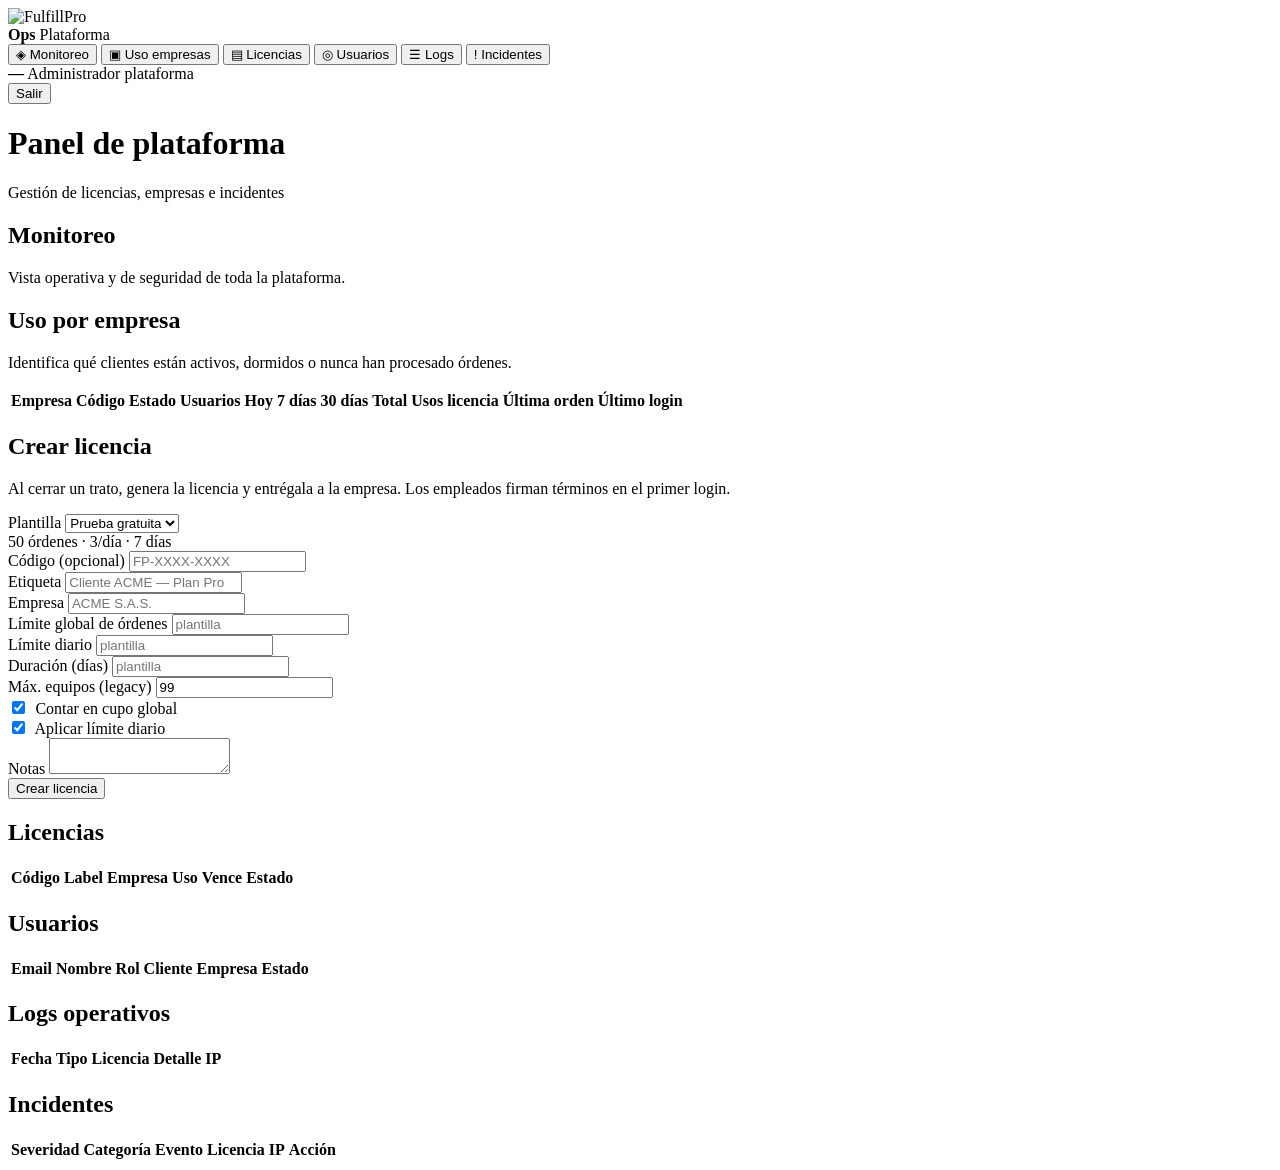
==== frontend/admin.html @ 3b7c09be "Implement company usage monitoring and enhance file processing: - Added new endpoint for monitoring " ====
<!DOCTYPE html>
<html lang="es">
<head>
  <meta charset="UTF-8" />
  <meta name="viewport" content="width=device-width, initial-scale=1" />
  <title>FulfillPro · Panel plataforma</title>
  <link rel="stylesheet" href="/css/app.css" />
  <link href="https://fonts.googleapis.com/css2?family=DM+Sans:wght@400;500;600;700&family=Outfit:wght@600;700&display=swap" rel="stylesheet" />
</head>
<body>
  <div class="app-shell">
    <aside class="sidebar">
      <div class="sidebar-brand">
        <img src="/assets/logo-placeholder.svg" alt="FulfillPro" />
        <div>
          <strong>Ops</strong>
          <span>Plataforma</span>
        </div>
      </div>
      <nav class="sidebar-nav">
        <button class="tab nav-item active" data-tab="overview" type="button"><span class="ico">◈</span> Monitoreo</button>
        <button class="tab nav-item" data-tab="usage" type="button"><span class="ico">▣</span> Uso empresas</button>
        <button class="tab nav-item" data-tab="licenses" type="button"><span class="ico">▤</span> Licencias</button>
        <button class="tab nav-item" data-tab="users" type="button"><span class="ico">◎</span> Usuarios</button>
        <button class="tab nav-item" data-tab="logs" type="button"><span class="ico">☰</span> Logs</button>
        <button class="tab nav-item" data-tab="incidents" type="button"><span class="ico">!</span> Incidentes</button>
      </nav>
      <div class="sidebar-foot">
        <div class="user-chip">
          <strong id="user-label">—</strong>
          <span>Administrador plataforma</span>
        </div>
        <button id="btn-logout" class="btn btn-sidebar btn-sm" type="button">Salir</button>
      </div>
    </aside>

    <div class="main">
      <header class="topbar">
        <div>
          <h1>Panel de plataforma</h1>
          <p class="sub">Gestión de licencias, empresas e incidentes</p>
        </div>
      </header>
      <div class="content admin-wrap">
        <div id="admin-alert" class="hidden"></div>

        <section data-panel="overview" class="card">
          <h2>Monitoreo</h2>
          <p class="lead">Vista operativa y de seguridad de toda la plataforma.</p>
          <div id="overview"></div>
        </section>

        <section data-panel="usage" class="hidden">
          <div class="card">
            <h2>Uso por empresa</h2>
            <p class="lead">
              Identifica qué clientes están activos, dormidos o nunca han procesado órdenes.
            </p>
            <div id="usage-summary" class="stats" style="margin-bottom:1.1rem"></div>
            <table>
              <thead>
                <tr>
                  <th>Empresa</th>
                  <th>Código</th>
                  <th>Estado</th>
                  <th>Usuarios</th>
                  <th>Hoy</th>
                  <th>7 días</th>
                  <th>30 días</th>
                  <th>Total</th>
                  <th>Usos licencia</th>
                  <th>Última orden</th>
                  <th>Último login</th>
                </tr>
              </thead>
              <tbody id="usage-body"></tbody>
            </table>
          </div>
        </section>

        <section data-panel="licenses" class="hidden">
          <div class="card">
            <h2>Crear licencia</h2>
            <p class="lead">Al cerrar un trato, genera la licencia y entrégala a la empresa. Los empleados firman términos en el primer login.</p>
            <form id="form-license">
              <div class="grid-2">
                <div class="field">
                  <label for="template">Plantilla</label>
                  <select id="template">
                    <option value="trial">Prueba gratuita</option>
                    <option value="standard">Standard</option>
                    <option value="pro">Pro</option>
                    <option value="enterprise">Enterprise</option>
                    <option value="custom">Personalizada</option>
                  </select>
                  <div id="template-hint" class="hint">50 órdenes · 3/día · 7 días</div>
                </div>
                <div class="field">
                  <label for="lic-code">Código (opcional)</label>
                  <input id="lic-code" class="mono" placeholder="FP-XXXX-XXXX" />
                </div>
                <div class="field">
                  <label for="lic-label">Etiqueta</label>
                  <input id="lic-label" placeholder="Cliente ACME — Plan Pro" />
                </div>
                <div class="field">
                  <label for="lic-company">Empresa</label>
                  <input id="lic-company" placeholder="ACME S.A.S." />
                </div>
                <div class="field">
                  <label for="lic-limit">Límite global de órdenes</label>
                  <input id="lic-limit" type="number" min="0" placeholder="plantilla" />
                </div>
                <div class="field">
                  <label for="lic-daily">Límite diario</label>
                  <input id="lic-daily" type="number" min="0" placeholder="plantilla" />
                </div>
                <div class="field">
                  <label for="lic-days">Duración (días)</label>
                  <input id="lic-days" type="number" min="1" placeholder="plantilla" />
                </div>
                <div class="field">
                  <label for="lic-devices">Máx. equipos (legacy)</label>
                  <input id="lic-devices" type="number" min="1" value="99" />
                </div>
              </div>
              <div class="field">
                <label><input id="lic-count-global" type="checkbox" checked style="width:auto;margin-right:0.4rem" /> Contar en cupo global</label>
              </div>
              <div class="field">
                <label><input id="lic-enforce-daily" type="checkbox" checked style="width:auto;margin-right:0.4rem" /> Aplicar límite diario</label>
              </div>
              <div class="field">
                <label for="lic-notes">Notas</label>
                <textarea id="lic-notes" rows="2"></textarea>
              </div>
              <button class="btn btn-primary" type="submit">Crear licencia</button>
            </form>
          </div>
          <div class="card">
            <h2>Licencias</h2>
            <table>
              <thead>
                <tr>
                  <th>Código</th>
                  <th>Label</th>
                  <th>Empresa</th>
                  <th>Uso</th>
                  <th>Vence</th>
                  <th>Estado</th>
                  <th></th>
                </tr>
              </thead>
              <tbody id="licenses-body"></tbody>
            </table>
          </div>
        </section>

        <section data-panel="users" class="card hidden">
          <h2>Usuarios</h2>
          <table>
            <thead>
              <tr>
                <th>Email</th>
                <th>Nombre</th>
                <th>Rol</th>
                <th>Cliente</th>
                <th>Empresa</th>
                <th>Estado</th>
                <th></th>
              </tr>
            </thead>
            <tbody id="users-body"></tbody>
          </table>
        </section>

        <section data-panel="logs" class="card hidden">
          <h2>Logs operativos</h2>
          <table>
            <thead>
              <tr>
                <th>Fecha</th>
                <th>Tipo</th>
                <th>Licencia</th>
                <th>Detalle</th>
                <th>IP</th>
              </tr>
            </thead>
            <tbody id="logs-body"></tbody>
          </table>
        </section>

        <section data-panel="incidents" class="card hidden">
          <h2>Incidentes</h2>
          <table>
            <thead>
              <tr>
                <th>Severidad</th>
                <th>Categoría</th>
                <th>Evento</th>
                <th>Licencia</th>
                <th>IP</th>
                <th>Acción</th>
              </tr>
            </thead>
            <tbody id="incidents-body"></tbody>
          </table>
        </section>
      </div>
    </div>
  </div>

  <script src="/js/api.js"></script>
  <script src="/js/auth.js"></script>
  <script src="/js/admin.js"></script>
</body>
</html>
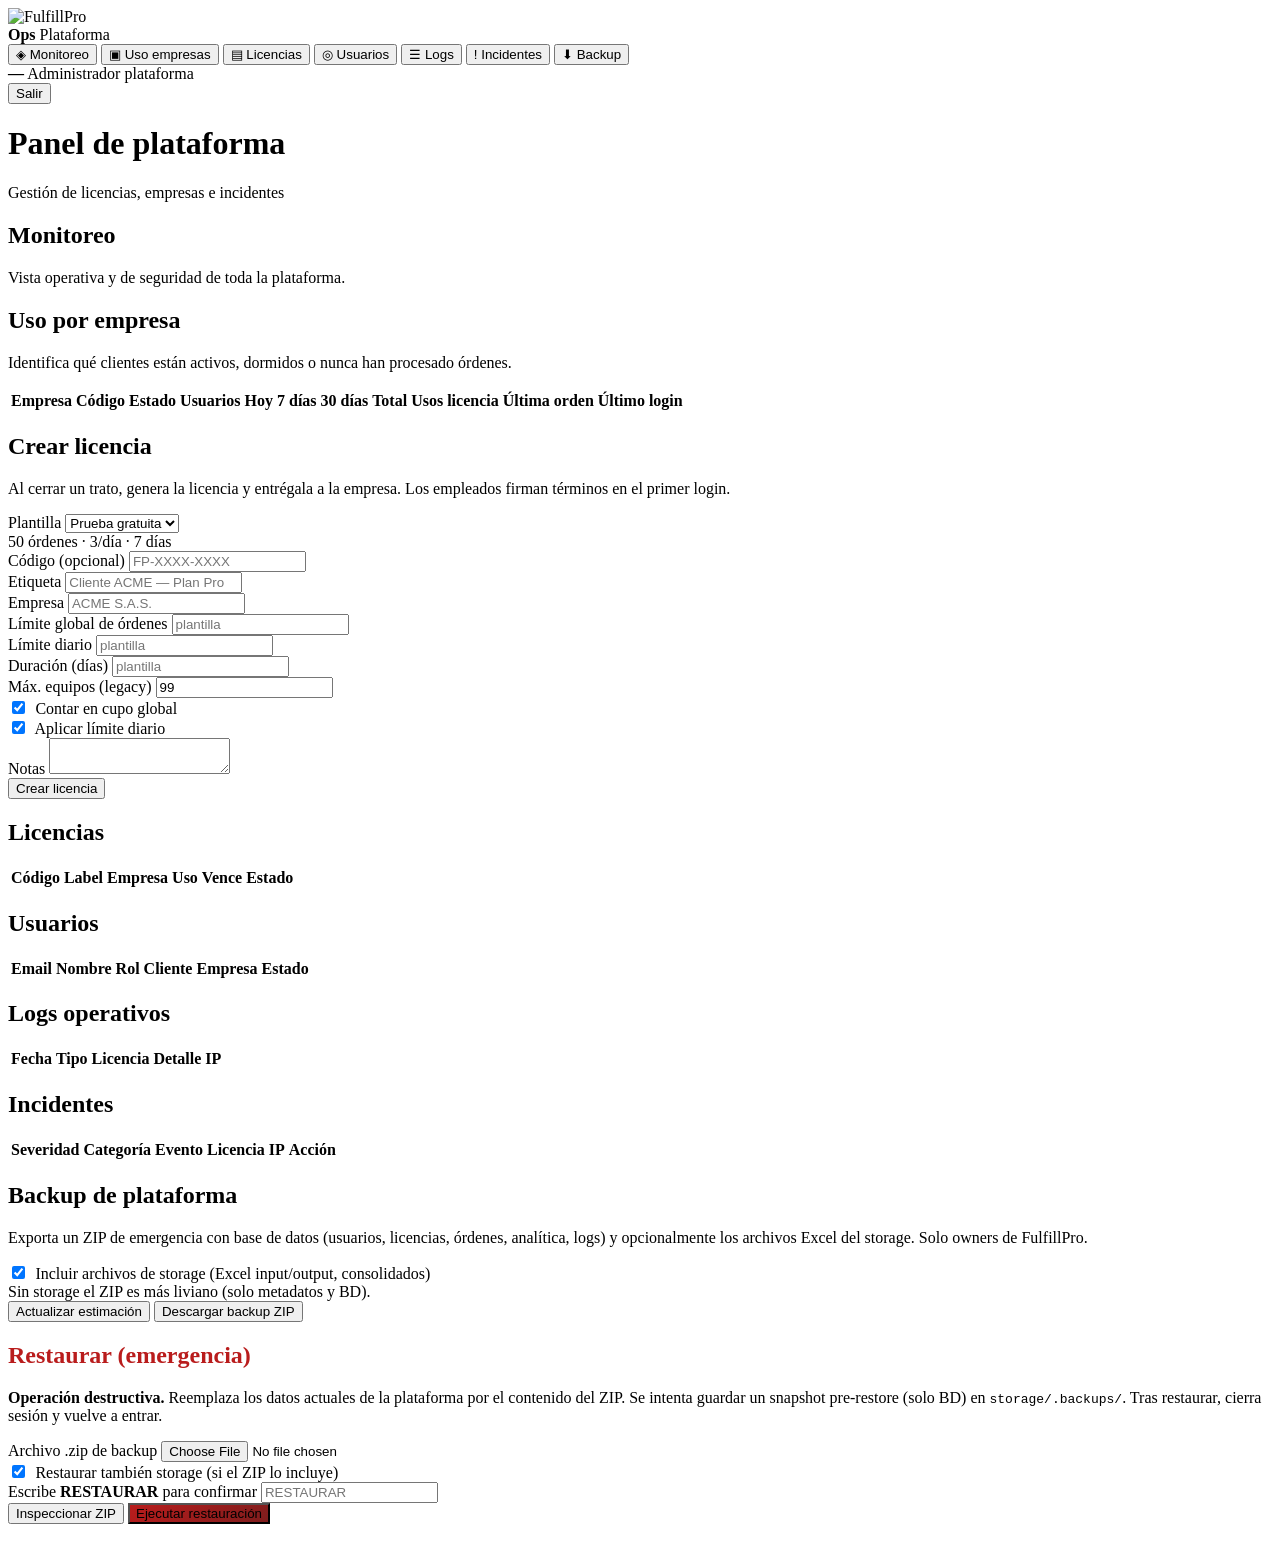
==== commit 489f7ebf: "Implement backup and restore functionality in admin panel: - Added new API endpoints for backup info" ====
--- a/frontend/admin.html
+++ b/frontend/admin.html
@@ -24,6 +24,7 @@
         <button class="tab nav-item" data-tab="users" type="button"><span class="ico">◎</span> Usuarios</button>
         <button class="tab nav-item" data-tab="logs" type="button"><span class="ico">☰</span> Logs</button>
         <button class="tab nav-item" data-tab="incidents" type="button"><span class="ico">!</span> Incidentes</button>
+        <button class="tab nav-item" data-tab="backup" type="button"><span class="ico">⬇</span> Backup</button>
       </nav>
       <div class="sidebar-foot">
         <div class="user-chip">
@@ -206,6 +207,59 @@
             <tbody id="incidents-body"></tbody>
           </table>
         </section>
+
+        <section data-panel="backup" class="hidden">
+          <div class="card">
+            <h2>Backup de plataforma</h2>
+            <p class="lead">
+              Exporta un ZIP de emergencia con base de datos (usuarios, licencias, órdenes, analítica, logs)
+              y opcionalmente los archivos Excel del storage. Solo owners de FulfillPro.
+            </p>
+            <div id="backup-info" class="stats" style="margin-bottom:1rem"></div>
+            <div class="field">
+              <label>
+                <input id="backup-include-storage" type="checkbox" checked style="width:auto;margin-right:0.4rem" />
+                Incluir archivos de storage (Excel input/output, consolidados)
+              </label>
+              <div class="hint">Sin storage el ZIP es más liviano (solo metadatos y BD).</div>
+            </div>
+            <div class="row-actions" style="gap:0.6rem;flex-wrap:wrap">
+              <button id="btn-backup-refresh" class="btn btn-ghost" type="button">Actualizar estimación</button>
+              <button id="btn-backup-download" class="btn btn-primary" type="button">Descargar backup ZIP</button>
+            </div>
+            <p id="backup-download-status" class="hint" style="margin-top:0.75rem"></p>
+          </div>
+
+          <div class="card" style="border-color:rgba(220,38,38,.35);margin-top:1rem">
+            <h2 style="color:#b91c1c">Restaurar (emergencia)</h2>
+            <p class="lead">
+              <strong>Operación destructiva.</strong> Reemplaza los datos actuales de la plataforma
+              por el contenido del ZIP. Se intenta guardar un snapshot pre-restore (solo BD) en
+              <code>storage/.backups/</code>. Tras restaurar, cierra sesión y vuelve a entrar.
+            </p>
+            <div class="field">
+              <label for="restore-file">Archivo .zip de backup</label>
+              <input id="restore-file" type="file" accept=".zip,application/zip" />
+            </div>
+            <div class="field">
+              <label>
+                <input id="restore-include-storage" type="checkbox" checked style="width:auto;margin-right:0.4rem" />
+                Restaurar también storage (si el ZIP lo incluye)
+              </label>
+            </div>
+            <div class="field">
+              <label for="restore-phrase">Escribe <strong>RESTAURAR</strong> para confirmar</label>
+              <input id="restore-phrase" class="mono" placeholder="RESTAURAR" autocomplete="off" />
+            </div>
+            <div class="row-actions" style="gap:0.6rem;flex-wrap:wrap">
+              <button id="btn-backup-inspect" class="btn btn-ghost" type="button">Inspeccionar ZIP</button>
+              <button id="btn-backup-restore" class="btn btn-primary" type="button" style="background:linear-gradient(135deg,#b91c1c,#7f1d1d)">
+                Ejecutar restauración
+              </button>
+            </div>
+            <pre id="backup-restore-result" class="mono" style="margin-top:1rem;white-space:pre-wrap;font-size:0.82rem;max-height:240px;overflow:auto"></pre>
+          </div>
+        </section>
       </div>
     </div>
   </div>
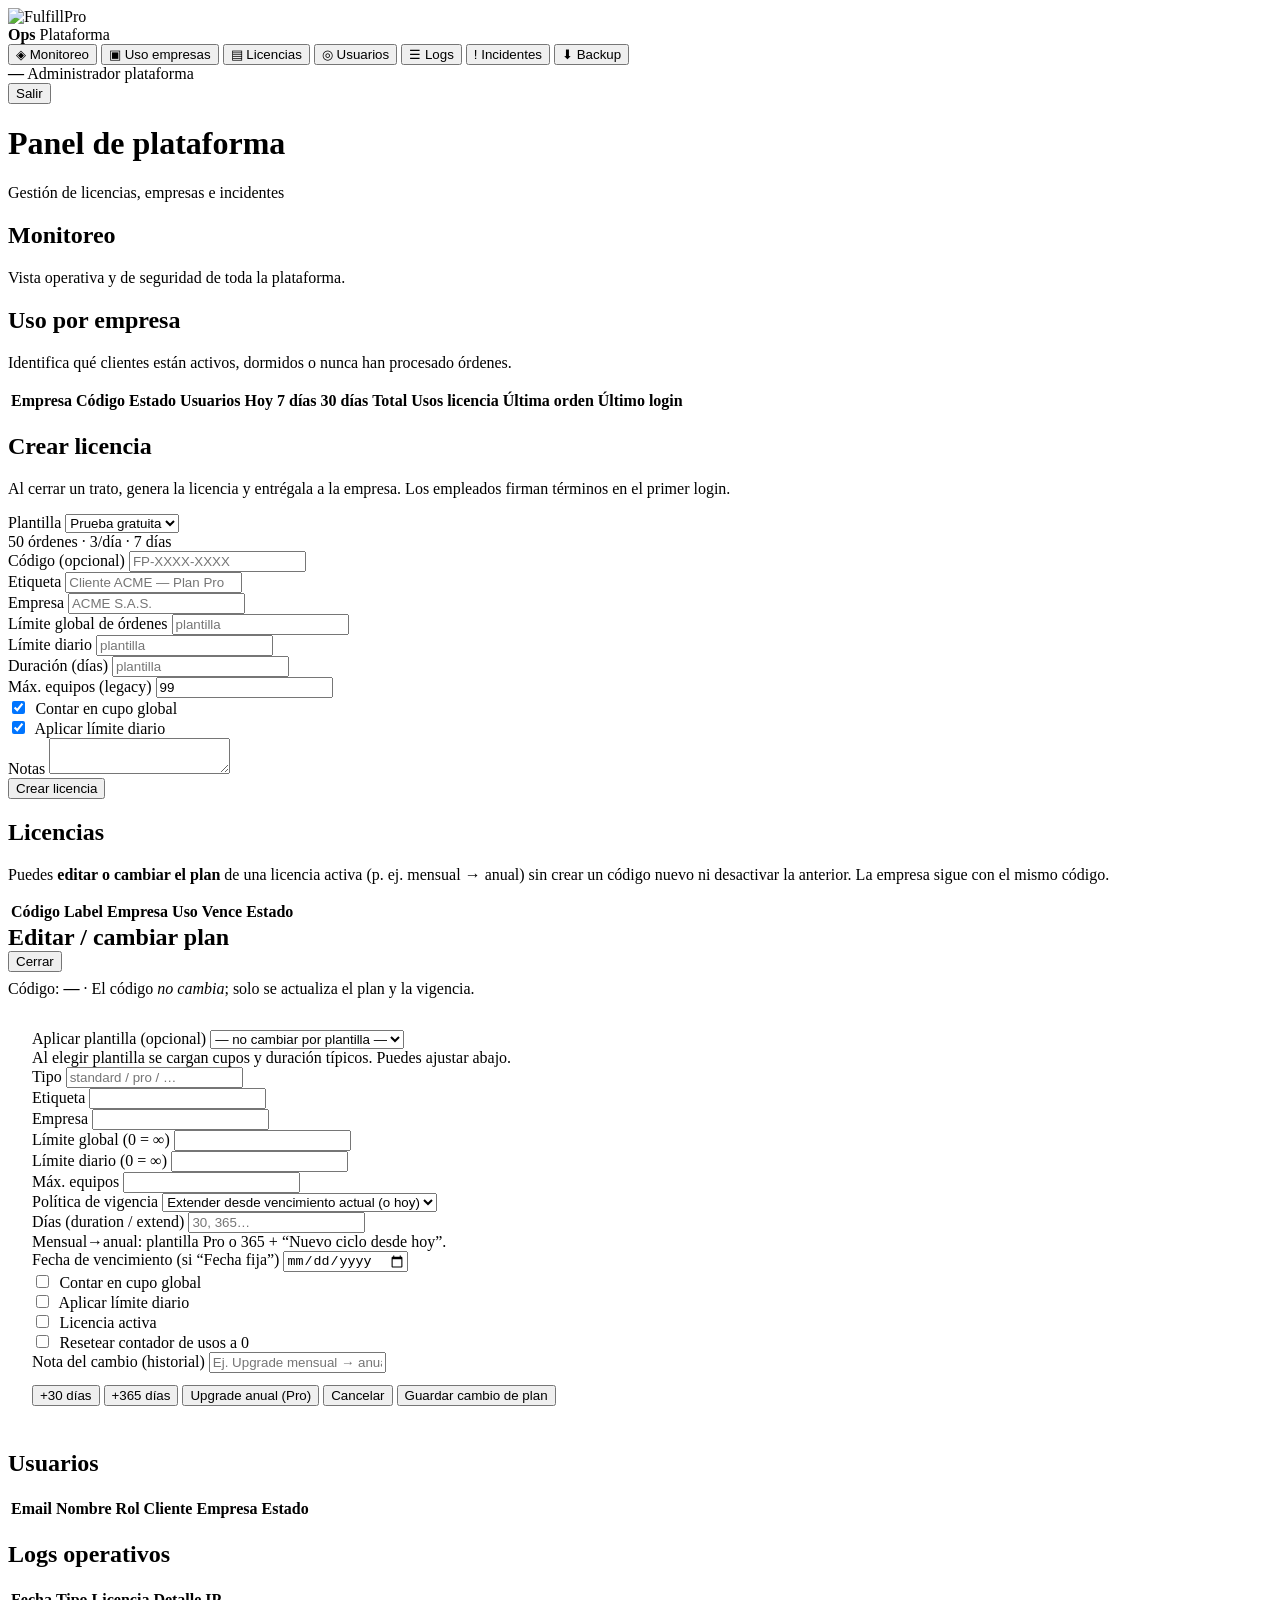
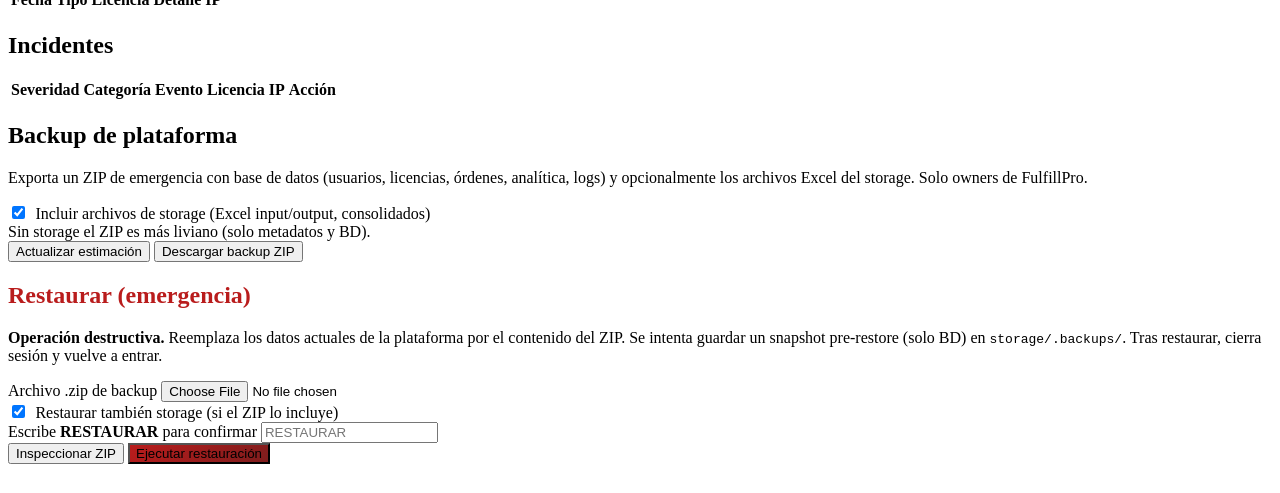
==== commit 3c77fa0c: "Implement license plan editing and renewal features: - Added a new endpoint for changing the plan of" ====
--- a/frontend/admin.html
+++ b/frontend/admin.html
@@ -140,6 +140,10 @@
           </div>
           <div class="card">
             <h2>Licencias</h2>
+            <p class="lead">
+              Puedes <strong>editar o cambiar el plan</strong> de una licencia activa (p. ej. mensual → anual)
+              sin crear un código nuevo ni desactivar la anterior. La empresa sigue con el mismo código.
+            </p>
             <table>
               <thead>
                 <tr>
@@ -156,6 +160,102 @@
             </table>
           </div>
         </section>
+
+        <!-- Modal editar / cambiar plan (CSP: sin scripts inline) -->
+        <div id="lic-edit-overlay" class="legal-overlay hidden" aria-hidden="true">
+          <div class="legal-panel" style="max-width:640px">
+            <div class="legal-header">
+              <h2 style="margin:0">Editar / cambiar plan</h2>
+              <button type="button" class="btn btn-ghost btn-sm" id="lic-edit-close" data-action="close-lic-edit">Cerrar</button>
+            </div>
+            <p class="lead" style="margin-top:0.5rem">
+              Código: <strong class="mono" id="edit-lic-code">—</strong>
+              · El código <em>no cambia</em>; solo se actualiza el plan y la vigencia.
+            </p>
+            <form id="form-edit-license" style="padding:1rem 1.5rem 1.5rem">
+              <input type="hidden" id="edit-lic-id" />
+              <div class="grid-2">
+                <div class="field">
+                  <label for="edit-template">Aplicar plantilla (opcional)</label>
+                  <select id="edit-template">
+                    <option value="">— no cambiar por plantilla —</option>
+                    <option value="trial">Trial (7 días)</option>
+                    <option value="standard">Standard / mensual (30 días)</option>
+                    <option value="pro">Pro / anual (365 días)</option>
+                    <option value="enterprise">Enterprise (365 días)</option>
+                  </select>
+                  <div class="hint">Al elegir plantilla se cargan cupos y duración típicos. Puedes ajustar abajo.</div>
+                </div>
+                <div class="field">
+                  <label for="edit-type">Tipo</label>
+                  <input id="edit-type" placeholder="standard / pro / …" />
+                </div>
+                <div class="field">
+                  <label for="edit-label">Etiqueta</label>
+                  <input id="edit-label" />
+                </div>
+                <div class="field">
+                  <label for="edit-company">Empresa</label>
+                  <input id="edit-company" />
+                </div>
+                <div class="field">
+                  <label for="edit-limit">Límite global (0 = ∞)</label>
+                  <input id="edit-limit" type="number" min="0" />
+                </div>
+                <div class="field">
+                  <label for="edit-daily">Límite diario (0 = ∞)</label>
+                  <input id="edit-daily" type="number" min="0" />
+                </div>
+                <div class="field">
+                  <label for="edit-devices">Máx. equipos</label>
+                  <input id="edit-devices" type="number" min="1" />
+                </div>
+                <div class="field">
+                  <label for="edit-expiry-policy">Política de vigencia</label>
+                  <select id="edit-expiry-policy">
+                    <option value="extend">Extender desde vencimiento actual (o hoy)</option>
+                    <option value="replace_from_today">Nuevo ciclo desde hoy</option>
+                    <option value="set_absolute">Fecha fija</option>
+                    <option value="keep">No cambiar fecha</option>
+                  </select>
+                </div>
+                <div class="field">
+                  <label for="edit-duration">Días (duration / extend)</label>
+                  <input id="edit-duration" type="number" min="1" placeholder="30, 365…" />
+                  <div class="hint">Mensual→anual: plantilla Pro o 365 + “Nuevo ciclo desde hoy”.</div>
+                </div>
+                <div class="field">
+                  <label for="edit-expiry">Fecha de vencimiento (si “Fecha fija”)</label>
+                  <input id="edit-expiry" type="date" />
+                </div>
+              </div>
+              <div class="field">
+                <label><input id="edit-count-global" type="checkbox" style="width:auto;margin-right:0.4rem" /> Contar en cupo global</label>
+              </div>
+              <div class="field">
+                <label><input id="edit-enforce-daily" type="checkbox" style="width:auto;margin-right:0.4rem" /> Aplicar límite diario</label>
+              </div>
+              <div class="field">
+                <label><input id="edit-active" type="checkbox" style="width:auto;margin-right:0.4rem" /> Licencia activa</label>
+              </div>
+              <div class="field">
+                <label><input id="edit-reset-uses" type="checkbox" style="width:auto;margin-right:0.4rem" /> Resetear contador de usos a 0</label>
+              </div>
+              <div class="field">
+                <label for="edit-note">Nota del cambio (historial)</label>
+                <input id="edit-note" placeholder="Ej. Upgrade mensual → anual pagado 2026-07-21" />
+              </div>
+              <div class="row-actions" style="gap:0.5rem;flex-wrap:wrap;margin-top:0.75rem">
+                <button type="button" class="btn btn-ghost btn-sm" data-action="quick-extend" data-days="30">+30 días</button>
+                <button type="button" class="btn btn-ghost btn-sm" data-action="quick-extend" data-days="365">+365 días</button>
+                <button type="button" class="btn btn-ghost btn-sm" data-action="quick-annual">Upgrade anual (Pro)</button>
+                <span style="flex:1"></span>
+                <button type="button" class="btn btn-ghost" data-action="close-lic-edit">Cancelar</button>
+                <button type="submit" class="btn btn-primary">Guardar cambio de plan</button>
+              </div>
+            </form>
+          </div>
+        </div>
 
         <section data-panel="users" class="card hidden">
           <h2>Usuarios</h2>
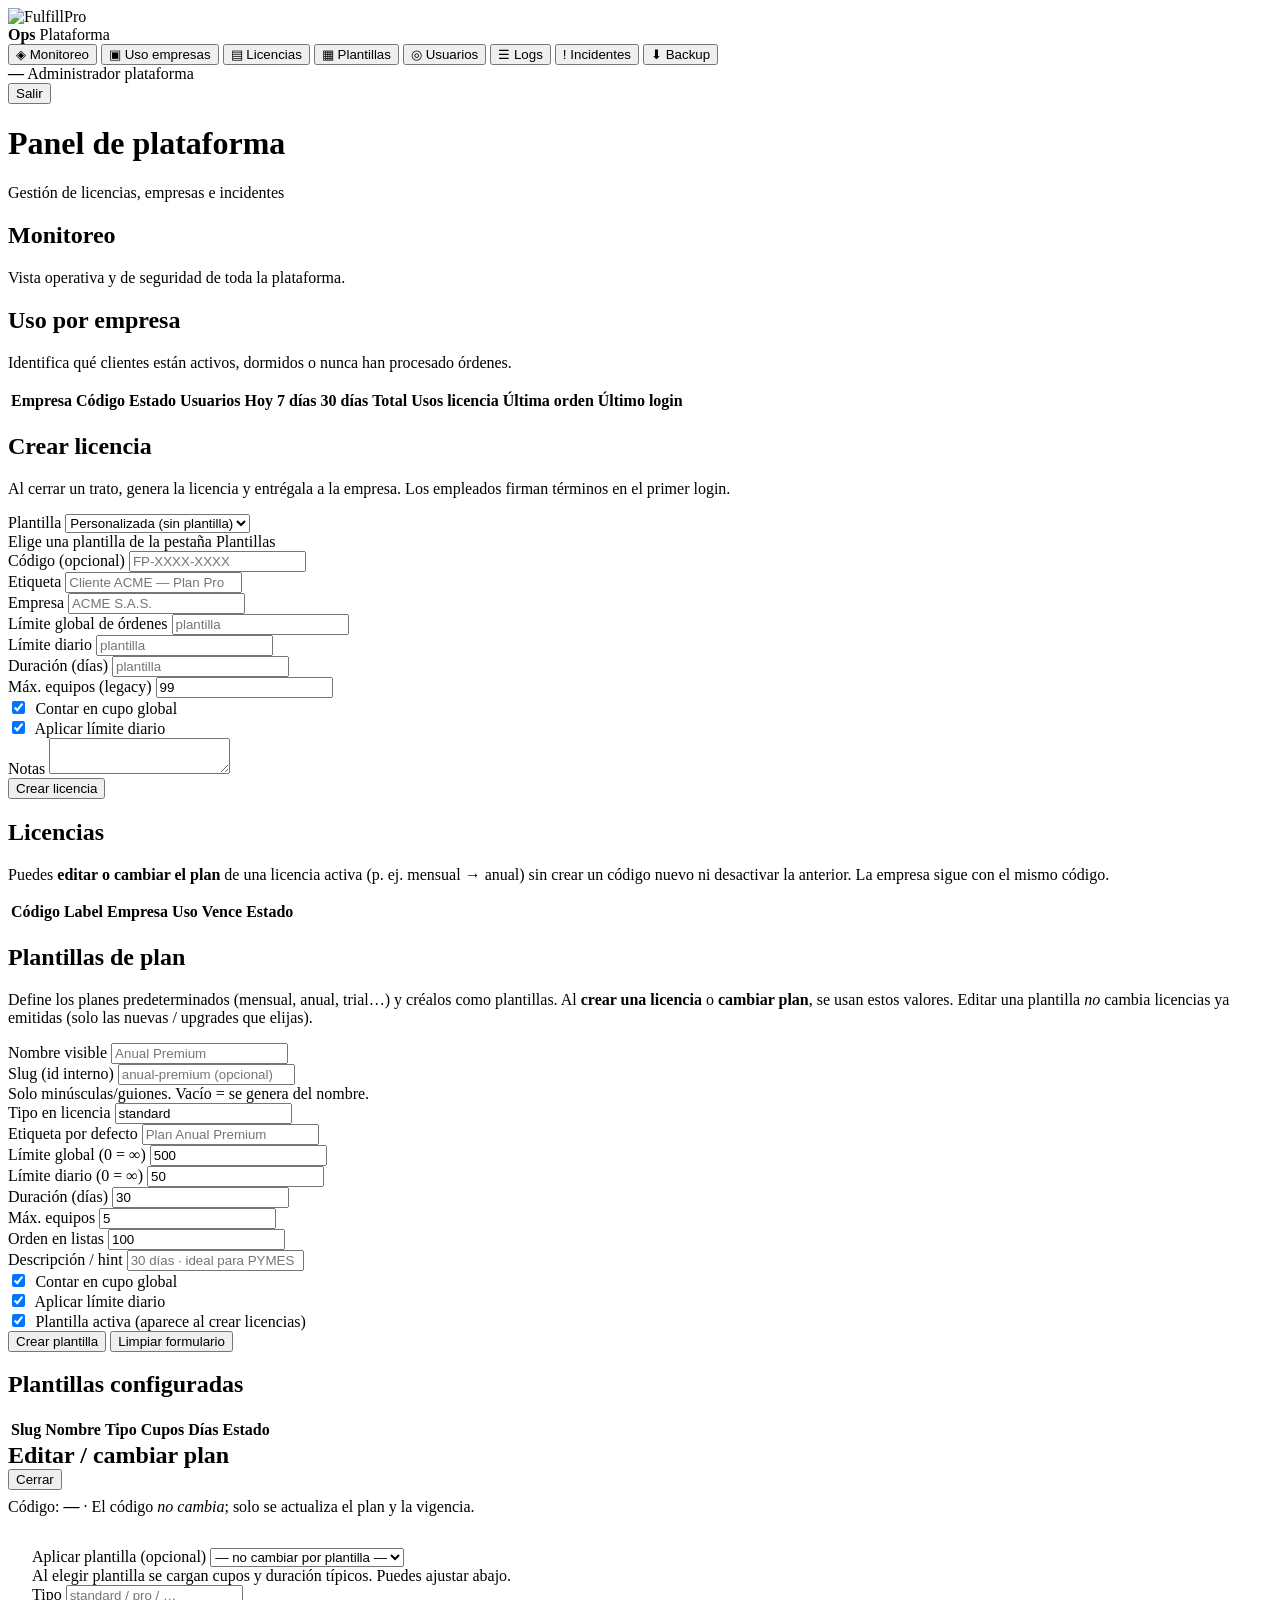
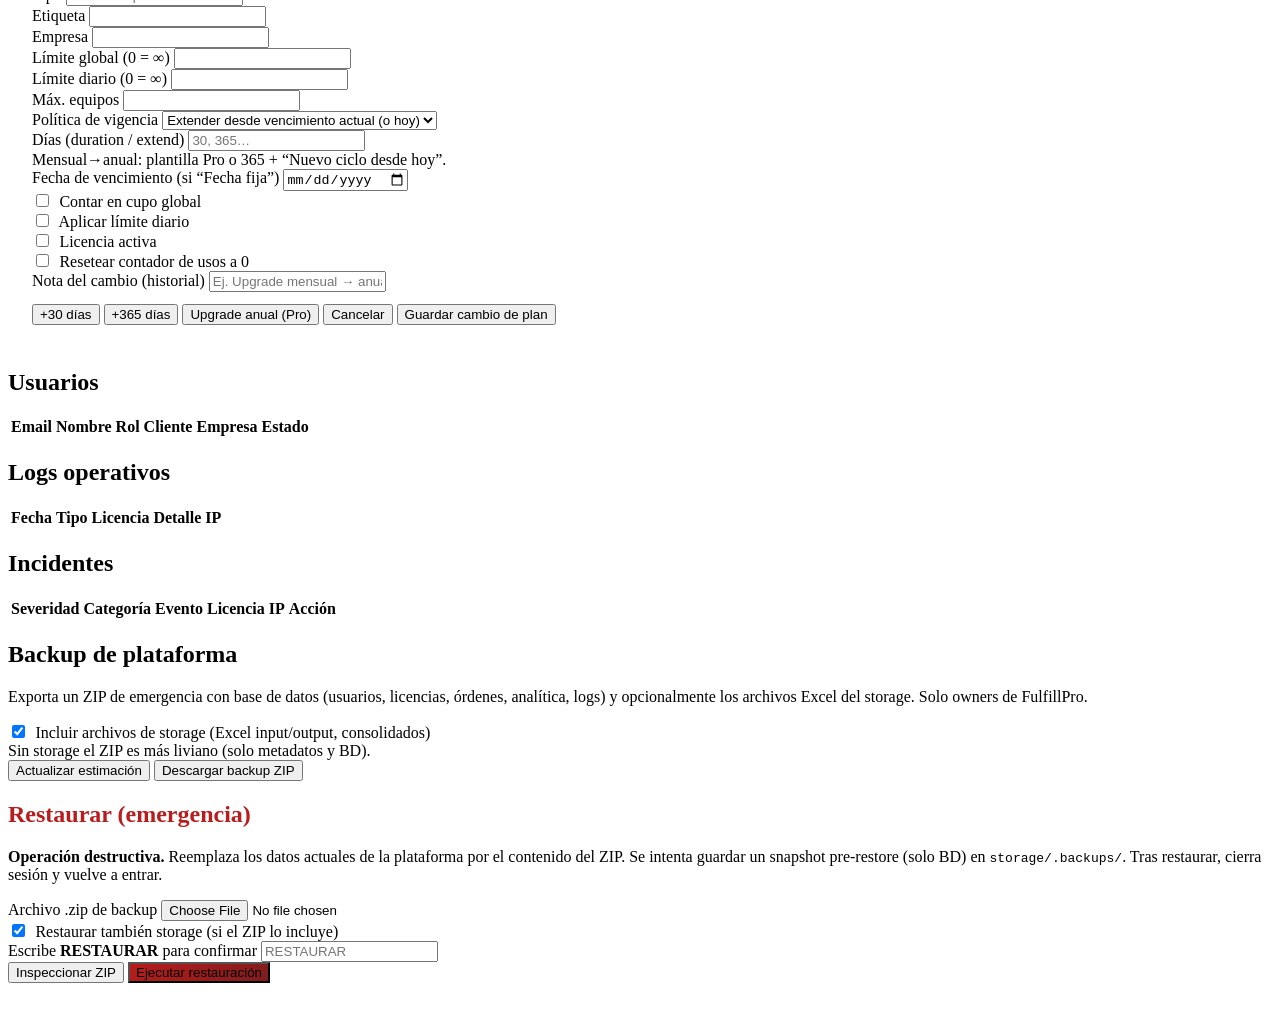
==== commit 1578d028: "Implement license template management features: - Added a new LicenseTemplate model to define editab" ====
--- a/frontend/admin.html
+++ b/frontend/admin.html
@@ -21,6 +21,7 @@
         <button class="tab nav-item active" data-tab="overview" type="button"><span class="ico">◈</span> Monitoreo</button>
         <button class="tab nav-item" data-tab="usage" type="button"><span class="ico">▣</span> Uso empresas</button>
         <button class="tab nav-item" data-tab="licenses" type="button"><span class="ico">▤</span> Licencias</button>
+        <button class="tab nav-item" data-tab="templates" type="button"><span class="ico">▦</span> Plantillas</button>
         <button class="tab nav-item" data-tab="users" type="button"><span class="ico">◎</span> Usuarios</button>
         <button class="tab nav-item" data-tab="logs" type="button"><span class="ico">☰</span> Logs</button>
         <button class="tab nav-item" data-tab="incidents" type="button"><span class="ico">!</span> Incidentes</button>
@@ -88,13 +89,9 @@
                 <div class="field">
                   <label for="template">Plantilla</label>
                   <select id="template">
-                    <option value="trial">Prueba gratuita</option>
-                    <option value="standard">Standard</option>
-                    <option value="pro">Pro</option>
-                    <option value="enterprise">Enterprise</option>
-                    <option value="custom">Personalizada</option>
+                    <option value="custom">Personalizada (sin plantilla)</option>
                   </select>
-                  <div id="template-hint" class="hint">50 órdenes · 3/día · 7 días</div>
+                  <div id="template-hint" class="hint">Elige una plantilla de la pestaña Plantillas</div>
                 </div>
                 <div class="field">
                   <label for="lic-code">Código (opcional)</label>
@@ -161,6 +158,93 @@
           </div>
         </section>
 
+        <section data-panel="templates" class="hidden">
+          <div class="card">
+            <h2>Plantillas de plan</h2>
+            <p class="lead">
+              Define los planes predeterminados (mensual, anual, trial…) y créalos como plantillas.
+              Al <strong>crear una licencia</strong> o <strong>cambiar plan</strong>, se usan estos valores.
+              Editar una plantilla <em>no</em> cambia licencias ya emitidas (solo las nuevas / upgrades que elijas).
+            </p>
+            <form id="form-template">
+              <input type="hidden" id="tpl-id" value="" />
+              <div class="grid-2">
+                <div class="field">
+                  <label for="tpl-name">Nombre visible</label>
+                  <input id="tpl-name" required placeholder="Anual Premium" />
+                </div>
+                <div class="field">
+                  <label for="tpl-slug">Slug (id interno)</label>
+                  <input id="tpl-slug" class="mono" placeholder="anual-premium (opcional)" />
+                  <div class="hint">Solo minúsculas/guiones. Vacío = se genera del nombre.</div>
+                </div>
+                <div class="field">
+                  <label for="tpl-type">Tipo en licencia</label>
+                  <input id="tpl-type" placeholder="standard / pro / custom…" value="standard" />
+                </div>
+                <div class="field">
+                  <label for="tpl-label">Etiqueta por defecto</label>
+                  <input id="tpl-label" placeholder="Plan Anual Premium" />
+                </div>
+                <div class="field">
+                  <label for="tpl-limit">Límite global (0 = ∞)</label>
+                  <input id="tpl-limit" type="number" min="0" value="500" />
+                </div>
+                <div class="field">
+                  <label for="tpl-daily">Límite diario (0 = ∞)</label>
+                  <input id="tpl-daily" type="number" min="0" value="50" />
+                </div>
+                <div class="field">
+                  <label for="tpl-days">Duración (días)</label>
+                  <input id="tpl-days" type="number" min="1" value="30" />
+                </div>
+                <div class="field">
+                  <label for="tpl-devices">Máx. equipos</label>
+                  <input id="tpl-devices" type="number" min="1" value="5" />
+                </div>
+                <div class="field">
+                  <label for="tpl-sort">Orden en listas</label>
+                  <input id="tpl-sort" type="number" value="100" />
+                </div>
+                <div class="field">
+                  <label for="tpl-desc">Descripción / hint</label>
+                  <input id="tpl-desc" placeholder="30 días · ideal para PYMES" />
+                </div>
+              </div>
+              <div class="field">
+                <label><input id="tpl-count-global" type="checkbox" checked style="width:auto;margin-right:0.4rem" /> Contar en cupo global</label>
+              </div>
+              <div class="field">
+                <label><input id="tpl-enforce-daily" type="checkbox" checked style="width:auto;margin-right:0.4rem" /> Aplicar límite diario</label>
+              </div>
+              <div class="field">
+                <label><input id="tpl-active" type="checkbox" checked style="width:auto;margin-right:0.4rem" /> Plantilla activa (aparece al crear licencias)</label>
+              </div>
+              <div class="row-actions" style="gap:0.5rem;flex-wrap:wrap">
+                <button class="btn btn-primary" type="submit" id="tpl-submit-btn">Crear plantilla</button>
+                <button class="btn btn-ghost" type="button" id="tpl-reset-btn" data-action="tpl-reset">Limpiar formulario</button>
+              </div>
+            </form>
+          </div>
+          <div class="card">
+            <h2>Plantillas configuradas</h2>
+            <table>
+              <thead>
+                <tr>
+                  <th>Slug</th>
+                  <th>Nombre</th>
+                  <th>Tipo</th>
+                  <th>Cupos</th>
+                  <th>Días</th>
+                  <th>Estado</th>
+                  <th></th>
+                </tr>
+              </thead>
+              <tbody id="templates-body"></tbody>
+            </table>
+          </div>
+        </section>
+
         <!-- Modal editar / cambiar plan (CSP: sin scripts inline) -->
         <div id="lic-edit-overlay" class="legal-overlay hidden" aria-hidden="true">
           <div class="legal-panel" style="max-width:640px">
@@ -179,10 +263,6 @@
                   <label for="edit-template">Aplicar plantilla (opcional)</label>
                   <select id="edit-template">
                     <option value="">— no cambiar por plantilla —</option>
-                    <option value="trial">Trial (7 días)</option>
-                    <option value="standard">Standard / mensual (30 días)</option>
-                    <option value="pro">Pro / anual (365 días)</option>
-                    <option value="enterprise">Enterprise (365 días)</option>
                   </select>
                   <div class="hint">Al elegir plantilla se cargan cupos y duración típicos. Puedes ajustar abajo.</div>
                 </div>
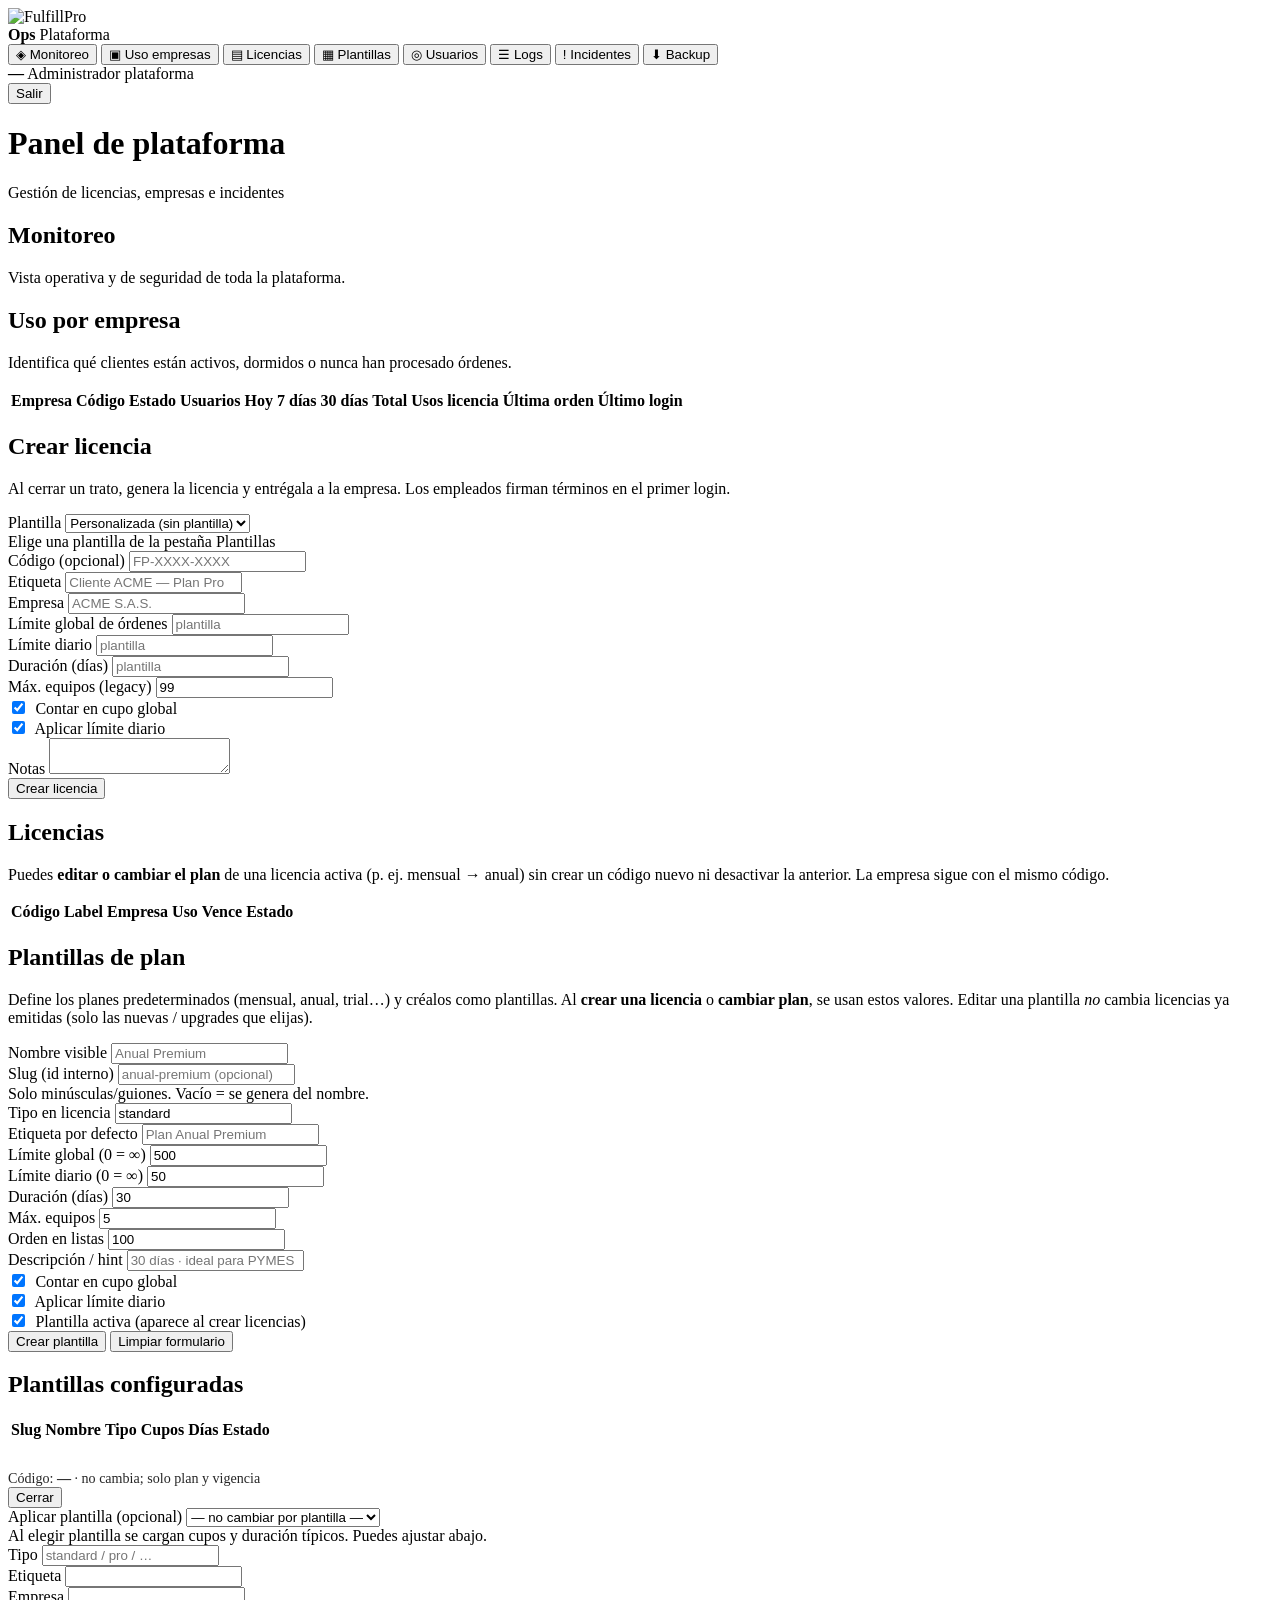
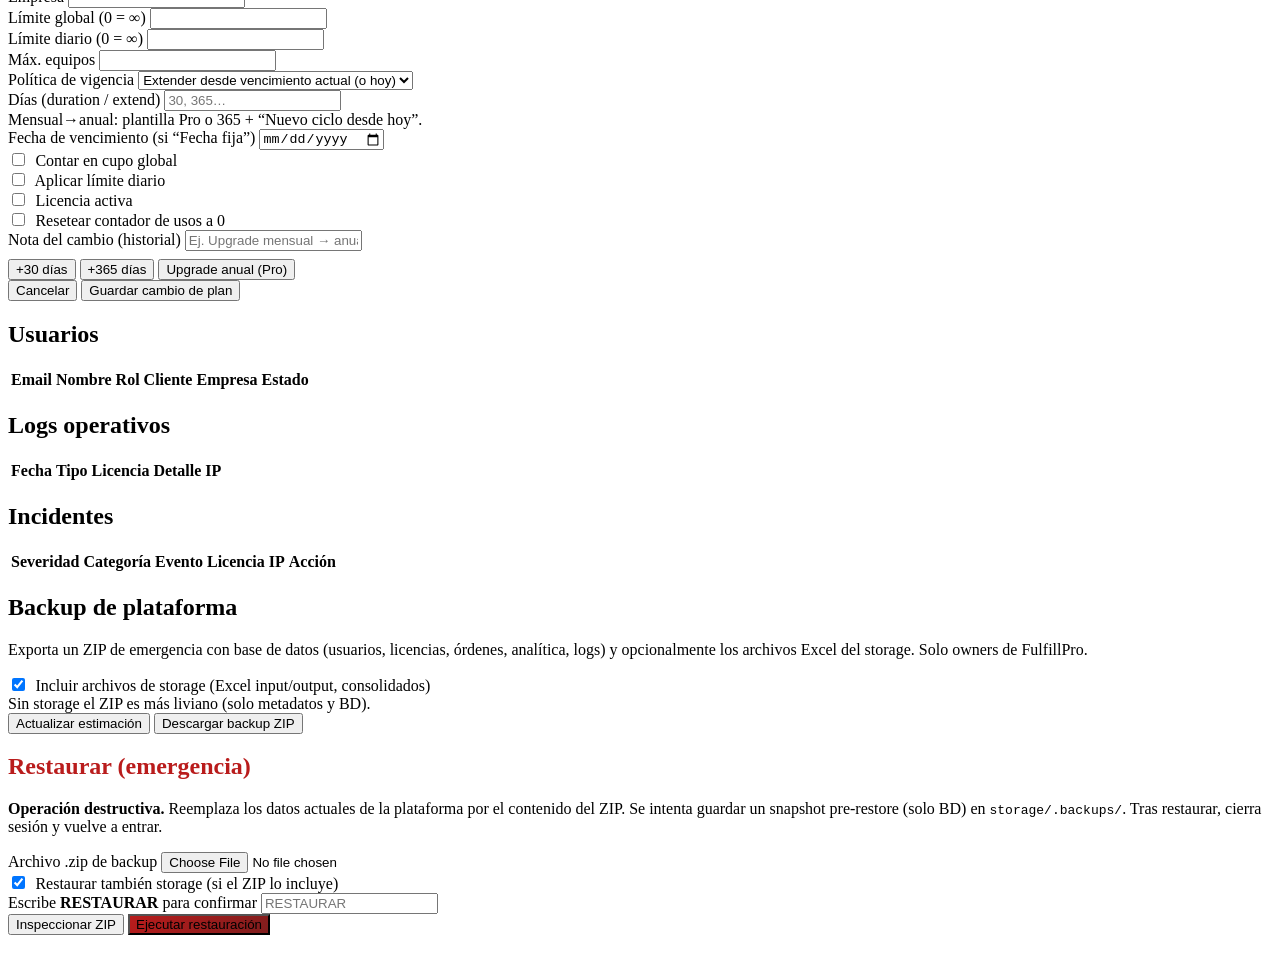
==== commit b3f1c2e5: "Refactor admin modal for license editing: - Updated the modal structure to improve accessibility and" ====
--- a/frontend/admin.html
+++ b/frontend/admin.html
@@ -245,91 +245,96 @@
           </div>
         </section>
 
-        <!-- Modal editar / cambiar plan (CSP: sin scripts inline) -->
-        <div id="lic-edit-overlay" class="legal-overlay hidden" aria-hidden="true">
-          <div class="legal-panel" style="max-width:640px">
-            <div class="legal-header">
-              <h2 style="margin:0">Editar / cambiar plan</h2>
-              <button type="button" class="btn btn-ghost btn-sm" id="lic-edit-close" data-action="close-lic-edit">Cerrar</button>
-            </div>
-            <p class="lead" style="margin-top:0.5rem">
-              Código: <strong class="mono" id="edit-lic-code">—</strong>
-              · El código <em>no cambia</em>; solo se actualiza el plan y la vigencia.
-            </p>
-            <form id="form-edit-license" style="padding:1rem 1.5rem 1.5rem">
+        <!-- Modal editar / cambiar plan (scrollable + footer fijo) -->
+        <div id="lic-edit-overlay" class="legal-overlay admin-modal-overlay hidden" aria-hidden="true">
+          <div class="legal-panel admin-modal-panel">
+            <div class="legal-header admin-modal-header">
+              <div>
+                <h2 style="margin:0;color:#fff;font-size:1.2rem">Editar / cambiar plan</h2>
+                <p style="margin:0.35rem 0 0;opacity:0.85;font-size:0.88rem">
+                  Código: <strong class="mono" id="edit-lic-code">—</strong>
+                  · no cambia; solo plan y vigencia
+                </p>
+              </div>
+              <button type="button" class="btn btn-ghost btn-sm admin-modal-close" data-action="close-lic-edit">Cerrar</button>
+            </div>
+            <form id="form-edit-license" class="admin-modal-form">
               <input type="hidden" id="edit-lic-id" />
-              <div class="grid-2">
-                <div class="field">
-                  <label for="edit-template">Aplicar plantilla (opcional)</label>
-                  <select id="edit-template">
-                    <option value="">— no cambiar por plantilla —</option>
-                  </select>
-                  <div class="hint">Al elegir plantilla se cargan cupos y duración típicos. Puedes ajustar abajo.</div>
-                </div>
-                <div class="field">
-                  <label for="edit-type">Tipo</label>
-                  <input id="edit-type" placeholder="standard / pro / …" />
-                </div>
-                <div class="field">
-                  <label for="edit-label">Etiqueta</label>
-                  <input id="edit-label" />
-                </div>
-                <div class="field">
-                  <label for="edit-company">Empresa</label>
-                  <input id="edit-company" />
-                </div>
-                <div class="field">
-                  <label for="edit-limit">Límite global (0 = ∞)</label>
-                  <input id="edit-limit" type="number" min="0" />
-                </div>
-                <div class="field">
-                  <label for="edit-daily">Límite diario (0 = ∞)</label>
-                  <input id="edit-daily" type="number" min="0" />
-                </div>
-                <div class="field">
-                  <label for="edit-devices">Máx. equipos</label>
-                  <input id="edit-devices" type="number" min="1" />
-                </div>
-                <div class="field">
-                  <label for="edit-expiry-policy">Política de vigencia</label>
-                  <select id="edit-expiry-policy">
-                    <option value="extend">Extender desde vencimiento actual (o hoy)</option>
-                    <option value="replace_from_today">Nuevo ciclo desde hoy</option>
-                    <option value="set_absolute">Fecha fija</option>
-                    <option value="keep">No cambiar fecha</option>
-                  </select>
-                </div>
-                <div class="field">
-                  <label for="edit-duration">Días (duration / extend)</label>
-                  <input id="edit-duration" type="number" min="1" placeholder="30, 365…" />
-                  <div class="hint">Mensual→anual: plantilla Pro o 365 + “Nuevo ciclo desde hoy”.</div>
-                </div>
-                <div class="field">
-                  <label for="edit-expiry">Fecha de vencimiento (si “Fecha fija”)</label>
-                  <input id="edit-expiry" type="date" />
-                </div>
-              </div>
-              <div class="field">
-                <label><input id="edit-count-global" type="checkbox" style="width:auto;margin-right:0.4rem" /> Contar en cupo global</label>
-              </div>
-              <div class="field">
-                <label><input id="edit-enforce-daily" type="checkbox" style="width:auto;margin-right:0.4rem" /> Aplicar límite diario</label>
-              </div>
-              <div class="field">
-                <label><input id="edit-active" type="checkbox" style="width:auto;margin-right:0.4rem" /> Licencia activa</label>
-              </div>
-              <div class="field">
-                <label><input id="edit-reset-uses" type="checkbox" style="width:auto;margin-right:0.4rem" /> Resetear contador de usos a 0</label>
-              </div>
-              <div class="field">
-                <label for="edit-note">Nota del cambio (historial)</label>
-                <input id="edit-note" placeholder="Ej. Upgrade mensual → anual pagado 2026-07-21" />
-              </div>
-              <div class="row-actions" style="gap:0.5rem;flex-wrap:wrap;margin-top:0.75rem">
-                <button type="button" class="btn btn-ghost btn-sm" data-action="quick-extend" data-days="30">+30 días</button>
-                <button type="button" class="btn btn-ghost btn-sm" data-action="quick-extend" data-days="365">+365 días</button>
-                <button type="button" class="btn btn-ghost btn-sm" data-action="quick-annual">Upgrade anual (Pro)</button>
-                <span style="flex:1"></span>
+              <div class="admin-modal-body">
+                <div class="grid-2">
+                  <div class="field">
+                    <label for="edit-template">Aplicar plantilla (opcional)</label>
+                    <select id="edit-template">
+                      <option value="">— no cambiar por plantilla —</option>
+                    </select>
+                    <div class="hint">Al elegir plantilla se cargan cupos y duración típicos. Puedes ajustar abajo.</div>
+                  </div>
+                  <div class="field">
+                    <label for="edit-type">Tipo</label>
+                    <input id="edit-type" placeholder="standard / pro / …" />
+                  </div>
+                  <div class="field">
+                    <label for="edit-label">Etiqueta</label>
+                    <input id="edit-label" />
+                  </div>
+                  <div class="field">
+                    <label for="edit-company">Empresa</label>
+                    <input id="edit-company" />
+                  </div>
+                  <div class="field">
+                    <label for="edit-limit">Límite global (0 = ∞)</label>
+                    <input id="edit-limit" type="number" min="0" />
+                  </div>
+                  <div class="field">
+                    <label for="edit-daily">Límite diario (0 = ∞)</label>
+                    <input id="edit-daily" type="number" min="0" />
+                  </div>
+                  <div class="field">
+                    <label for="edit-devices">Máx. equipos</label>
+                    <input id="edit-devices" type="number" min="1" />
+                  </div>
+                  <div class="field">
+                    <label for="edit-expiry-policy">Política de vigencia</label>
+                    <select id="edit-expiry-policy">
+                      <option value="extend">Extender desde vencimiento actual (o hoy)</option>
+                      <option value="replace_from_today">Nuevo ciclo desde hoy</option>
+                      <option value="set_absolute">Fecha fija</option>
+                      <option value="keep">No cambiar fecha</option>
+                    </select>
+                  </div>
+                  <div class="field">
+                    <label for="edit-duration">Días (duration / extend)</label>
+                    <input id="edit-duration" type="number" min="1" placeholder="30, 365…" />
+                    <div class="hint">Mensual→anual: plantilla Pro o 365 + “Nuevo ciclo desde hoy”.</div>
+                  </div>
+                  <div class="field">
+                    <label for="edit-expiry">Fecha de vencimiento (si “Fecha fija”)</label>
+                    <input id="edit-expiry" type="date" />
+                  </div>
+                </div>
+                <div class="field">
+                  <label><input id="edit-count-global" type="checkbox" style="width:auto;margin-right:0.4rem" /> Contar en cupo global</label>
+                </div>
+                <div class="field">
+                  <label><input id="edit-enforce-daily" type="checkbox" style="width:auto;margin-right:0.4rem" /> Aplicar límite diario</label>
+                </div>
+                <div class="field">
+                  <label><input id="edit-active" type="checkbox" style="width:auto;margin-right:0.4rem" /> Licencia activa</label>
+                </div>
+                <div class="field">
+                  <label><input id="edit-reset-uses" type="checkbox" style="width:auto;margin-right:0.4rem" /> Resetear contador de usos a 0</label>
+                </div>
+                <div class="field">
+                  <label for="edit-note">Nota del cambio (historial)</label>
+                  <input id="edit-note" placeholder="Ej. Upgrade mensual → anual pagado 2026-07-21" />
+                </div>
+                <div class="row-actions" style="gap:0.5rem;flex-wrap:wrap;margin-top:0.5rem">
+                  <button type="button" class="btn btn-ghost btn-sm" data-action="quick-extend" data-days="30">+30 días</button>
+                  <button type="button" class="btn btn-ghost btn-sm" data-action="quick-extend" data-days="365">+365 días</button>
+                  <button type="button" class="btn btn-ghost btn-sm" data-action="quick-annual">Upgrade anual (Pro)</button>
+                </div>
+              </div>
+              <div class="admin-modal-footer">
                 <button type="button" class="btn btn-ghost" data-action="close-lic-edit">Cancelar</button>
                 <button type="submit" class="btn btn-primary">Guardar cambio de plan</button>
               </div>
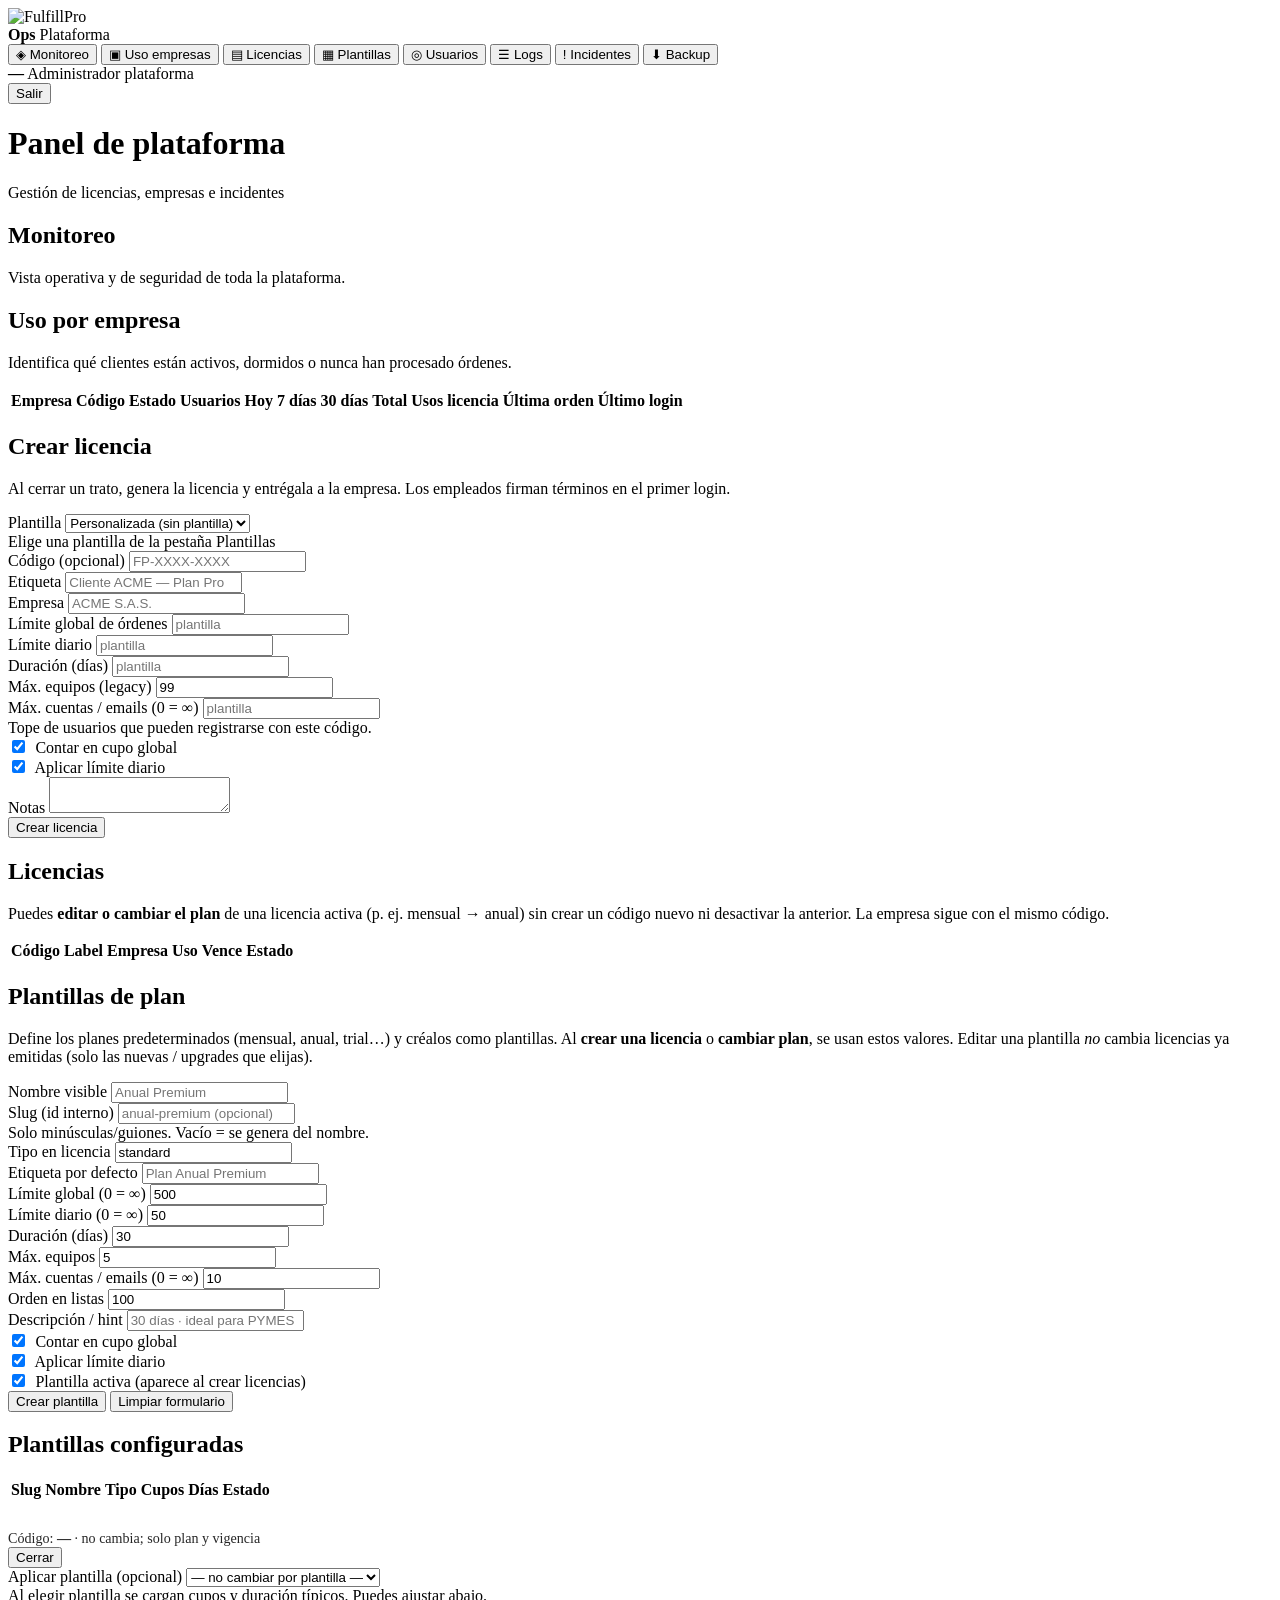
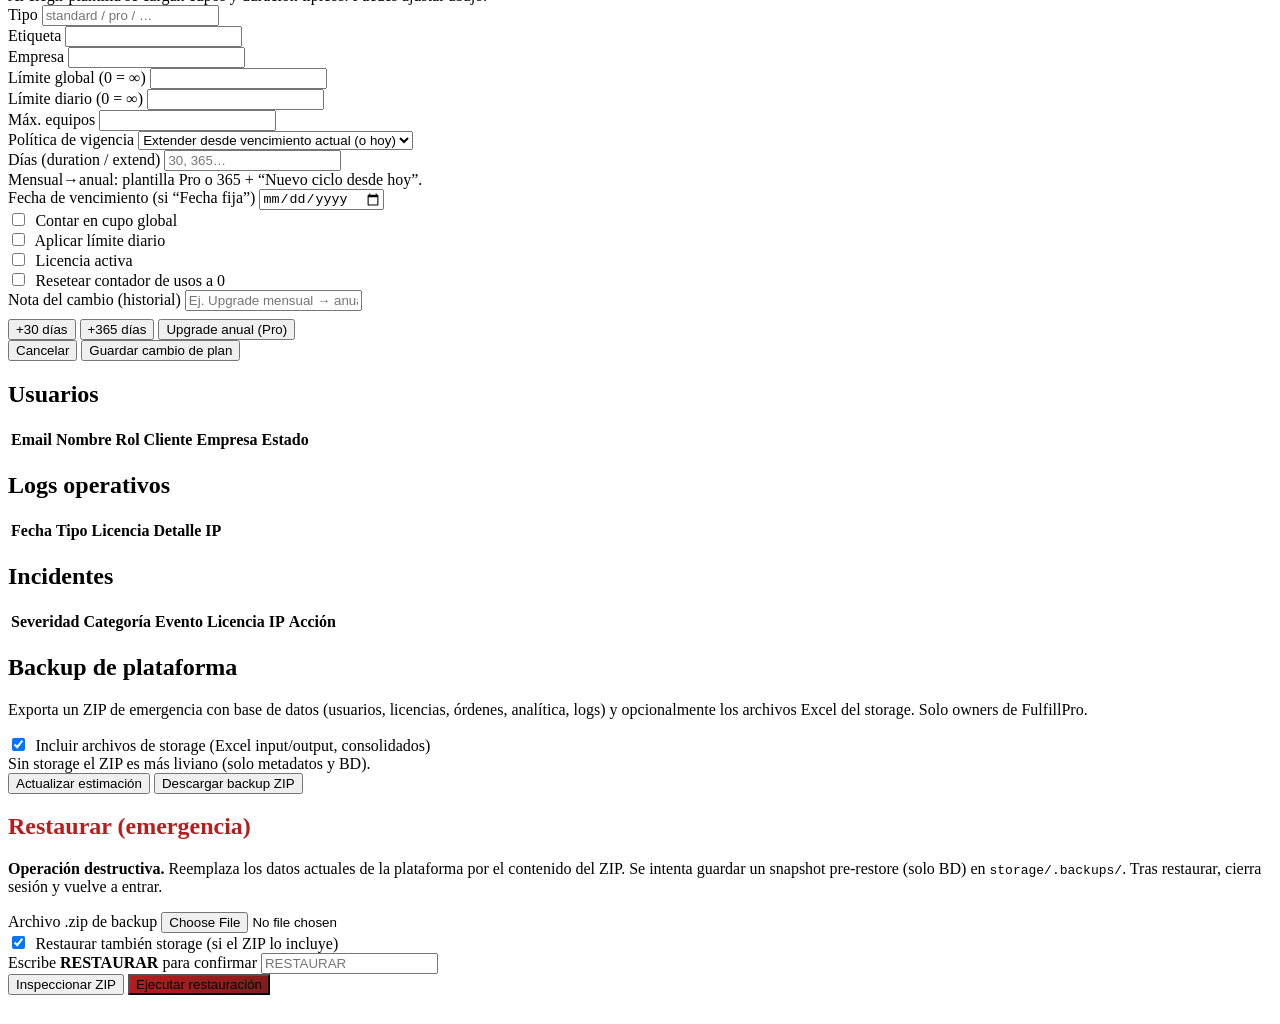
==== commit 93615e9b: "Enhance license management and user operations: - Introduced max_users field in License and LicenseT" ====
--- a/frontend/admin.html
+++ b/frontend/admin.html
@@ -4,6 +4,7 @@
   <meta charset="UTF-8" />
   <meta name="viewport" content="width=device-width, initial-scale=1" />
   <title>FulfillPro · Panel plataforma</title>
+  <link rel="icon" href="/assets/favicon.svg" type="image/svg+xml" />
   <link rel="stylesheet" href="/css/app.css" />
   <link href="https://fonts.googleapis.com/css2?family=DM+Sans:wght@400;500;600;700&family=Outfit:wght@600;700&display=swap" rel="stylesheet" />
 </head>
@@ -121,6 +122,11 @@
                   <label for="lic-devices">Máx. equipos (legacy)</label>
                   <input id="lic-devices" type="number" min="1" value="99" />
                 </div>
+                <div class="field">
+                  <label for="lic-max-users">Máx. cuentas / emails (0 = ∞)</label>
+                  <input id="lic-max-users" type="number" min="0" placeholder="plantilla" />
+                  <div class="hint">Tope de usuarios que pueden registrarse con este código.</div>
+                </div>
               </div>
               <div class="field">
                 <label><input id="lic-count-global" type="checkbox" checked style="width:auto;margin-right:0.4rem" /> Contar en cupo global</label>
@@ -203,6 +209,10 @@
                   <input id="tpl-devices" type="number" min="1" value="5" />
                 </div>
                 <div class="field">
+                  <label for="tpl-max-users">Máx. cuentas / emails (0 = ∞)</label>
+                  <input id="tpl-max-users" type="number" min="0" value="10" />
+                </div>
+                <div class="field">
                   <label for="tpl-sort">Orden en listas</label>
                   <input id="tpl-sort" type="number" value="100" />
                 </div>
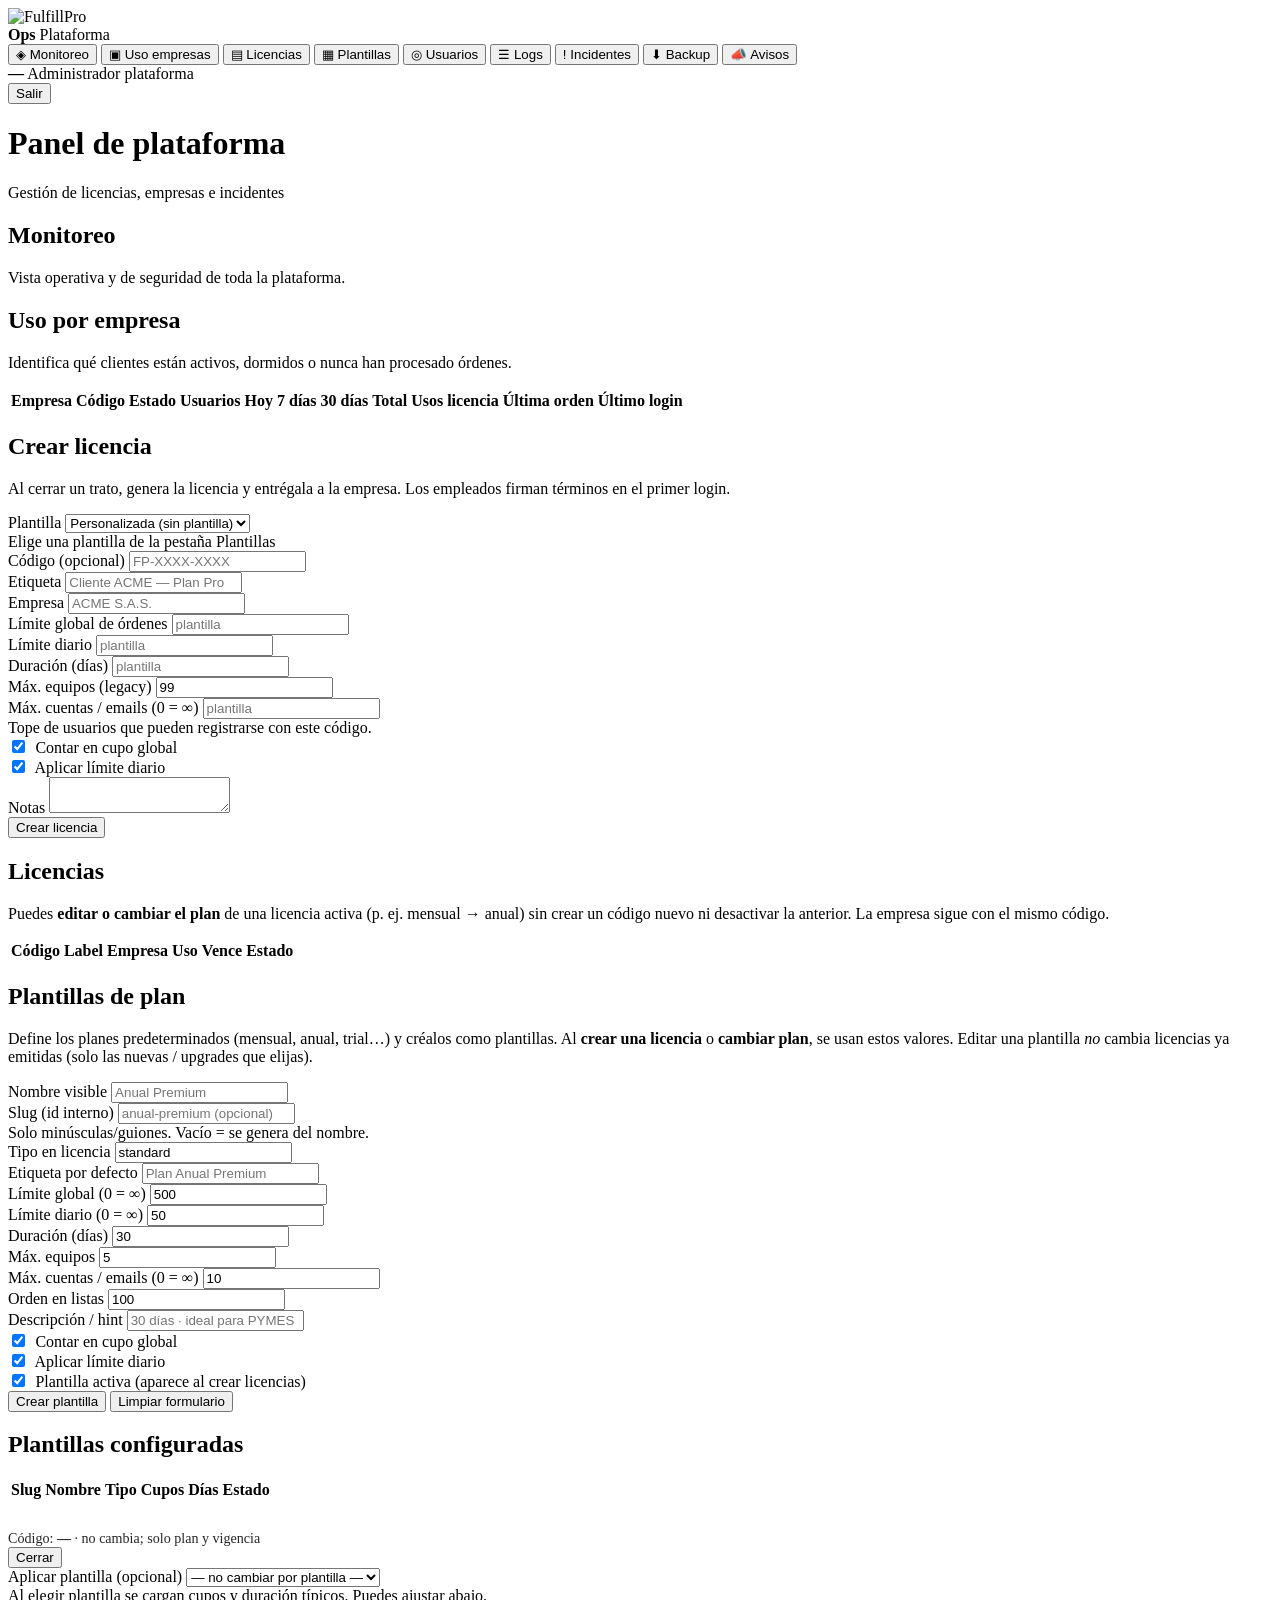
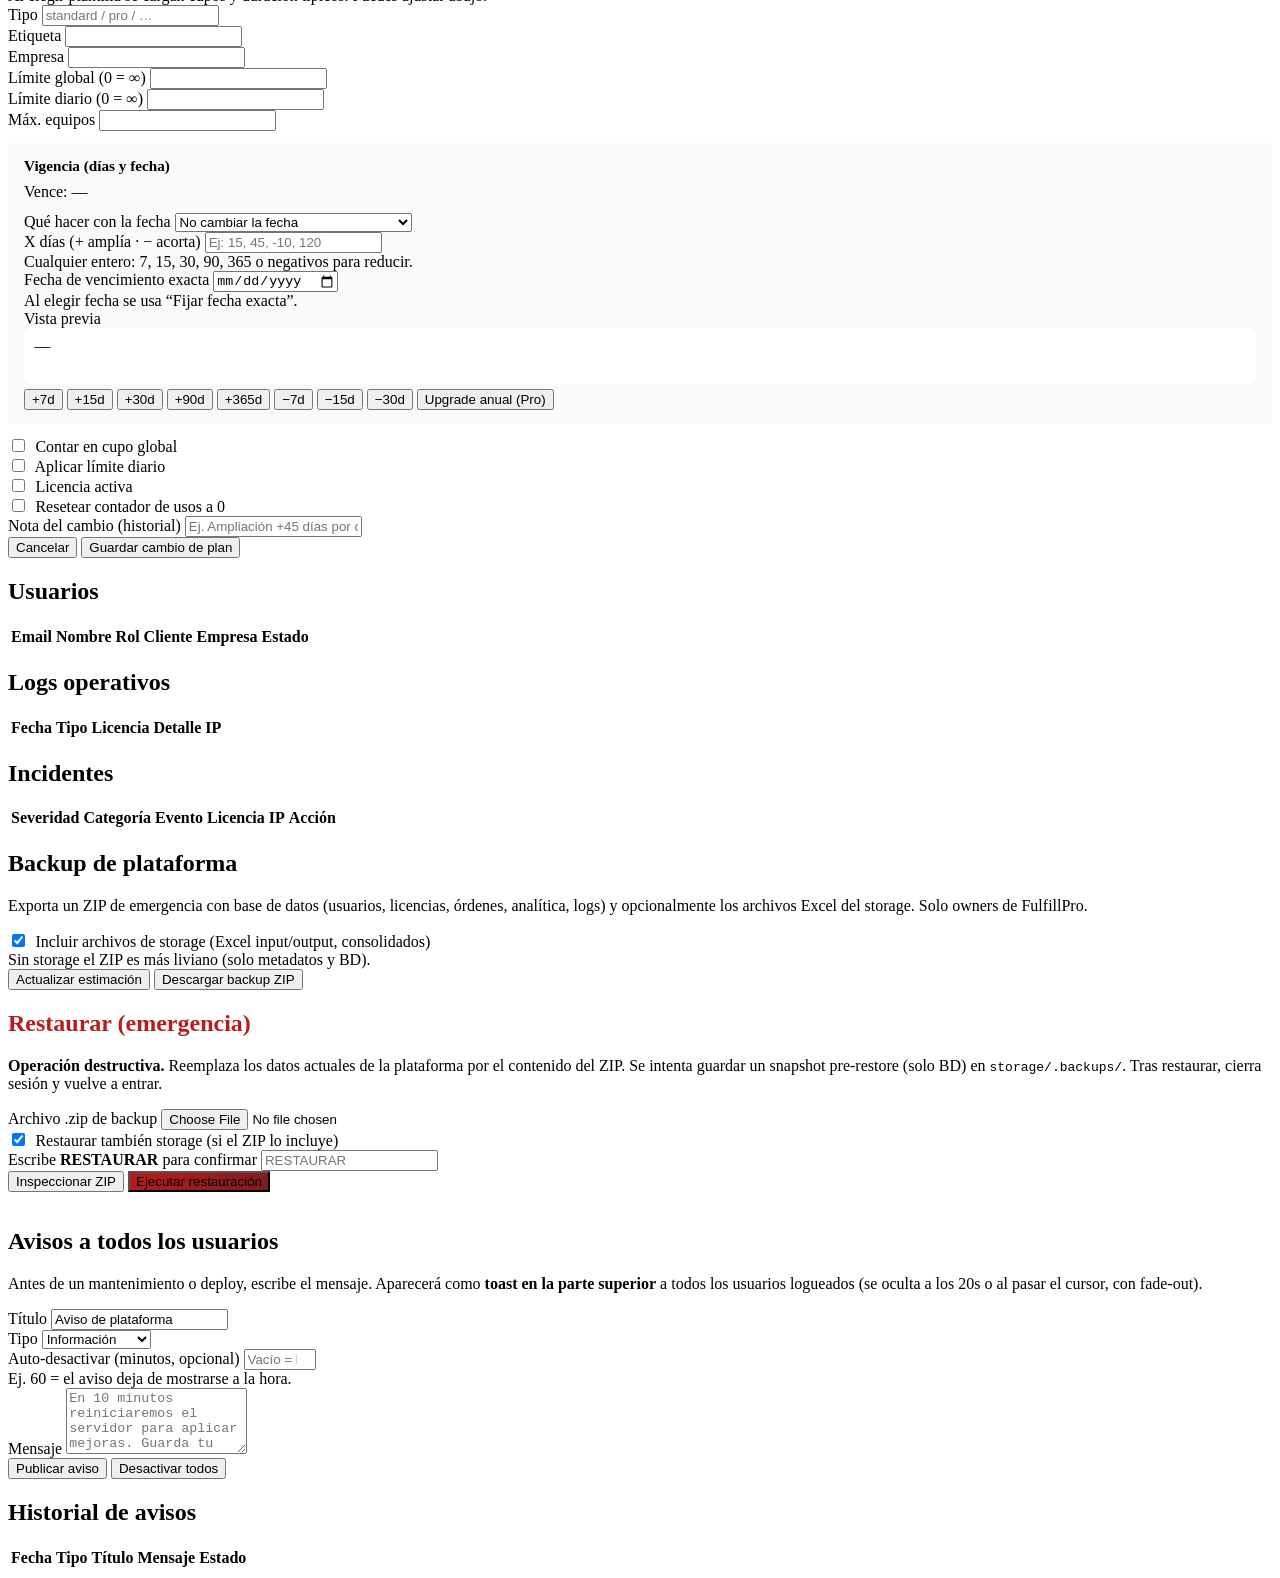
==== commit a2ddd13f: "Enhance announcement management and license expiry features: - Introduced a new announcements sectio" ====
--- a/frontend/admin.html
+++ b/frontend/admin.html
@@ -27,6 +27,7 @@
         <button class="tab nav-item" data-tab="logs" type="button"><span class="ico">☰</span> Logs</button>
         <button class="tab nav-item" data-tab="incidents" type="button"><span class="ico">!</span> Incidentes</button>
         <button class="tab nav-item" data-tab="backup" type="button"><span class="ico">⬇</span> Backup</button>
+        <button class="tab nav-item" data-tab="announcements" type="button"><span class="ico">📣</span> Avisos</button>
       </nav>
       <div class="sidebar-foot">
         <div class="user-chip">
@@ -303,25 +304,50 @@
                     <label for="edit-devices">Máx. equipos</label>
                     <input id="edit-devices" type="number" min="1" />
                   </div>
-                  <div class="field">
-                    <label for="edit-expiry-policy">Política de vigencia</label>
-                    <select id="edit-expiry-policy">
-                      <option value="extend">Extender desde vencimiento actual (o hoy)</option>
-                      <option value="replace_from_today">Nuevo ciclo desde hoy</option>
-                      <option value="set_absolute">Fecha fija</option>
-                      <option value="keep">No cambiar fecha</option>
-                    </select>
-                  </div>
-                  <div class="field">
-                    <label for="edit-duration">Días (duration / extend)</label>
-                    <input id="edit-duration" type="number" min="1" placeholder="30, 365…" />
-                    <div class="hint">Mensual→anual: plantilla Pro o 365 + “Nuevo ciclo desde hoy”.</div>
-                  </div>
-                  <div class="field">
-                    <label for="edit-expiry">Fecha de vencimiento (si “Fecha fija”)</label>
-                    <input id="edit-expiry" type="date" />
-                  </div>
-                </div>
+                </div>
+
+                <div class="card" style="margin:0.75rem 0;padding:0.85rem 1rem;background:#f8fafc;border:1px solid var(--line)">
+                  <h3 style="margin:0 0 0.5rem;font-size:0.95rem">Vigencia (días y fecha)</h3>
+                  <p class="hint" id="edit-expiry-current" style="margin:0 0 0.75rem">Vence: —</p>
+                  <div class="grid-2">
+                    <div class="field">
+                      <label for="edit-expiry-policy">Qué hacer con la fecha</label>
+                      <select id="edit-expiry-policy">
+                        <option value="keep">No cambiar la fecha</option>
+                        <option value="extend">Sumar / restar X días al vencimiento</option>
+                        <option value="set_absolute">Fijar fecha exacta</option>
+                        <option value="replace_from_today">Nuevo ciclo: hoy + X días</option>
+                        <option value="clear">Quitar vencimiento (sin fecha)</option>
+                      </select>
+                    </div>
+                    <div class="field">
+                      <label for="edit-duration">X días (+ amplía · − acorta)</label>
+                      <input id="edit-duration" type="number" step="1" placeholder="Ej: 15, 45, -10, 120" />
+                      <div class="hint">Cualquier entero: 7, 15, 30, 90, 365 o negativos para reducir.</div>
+                    </div>
+                    <div class="field">
+                      <label for="edit-expiry">Fecha de vencimiento exacta</label>
+                      <input id="edit-expiry" type="date" />
+                      <div class="hint">Al elegir fecha se usa “Fijar fecha exacta”.</div>
+                    </div>
+                    <div class="field">
+                      <label>Vista previa</label>
+                      <div id="edit-expiry-preview" class="mono" style="padding:0.55rem 0.65rem;background:#fff;border:1px solid var(--line);border-radius:8px;min-height:2.4rem">—</div>
+                    </div>
+                  </div>
+                  <div class="row-actions" style="gap:0.4rem;flex-wrap:wrap;margin-top:0.35rem">
+                    <button type="button" class="btn btn-ghost btn-sm" data-action="quick-extend" data-days="7">+7d</button>
+                    <button type="button" class="btn btn-ghost btn-sm" data-action="quick-extend" data-days="15">+15d</button>
+                    <button type="button" class="btn btn-ghost btn-sm" data-action="quick-extend" data-days="30">+30d</button>
+                    <button type="button" class="btn btn-ghost btn-sm" data-action="quick-extend" data-days="90">+90d</button>
+                    <button type="button" class="btn btn-ghost btn-sm" data-action="quick-extend" data-days="365">+365d</button>
+                    <button type="button" class="btn btn-ghost btn-sm" data-action="quick-extend" data-days="-7">−7d</button>
+                    <button type="button" class="btn btn-ghost btn-sm" data-action="quick-extend" data-days="-15">−15d</button>
+                    <button type="button" class="btn btn-ghost btn-sm" data-action="quick-extend" data-days="-30">−30d</button>
+                    <button type="button" class="btn btn-ghost btn-sm" data-action="quick-annual">Upgrade anual (Pro)</button>
+                  </div>
+                </div>
+
                 <div class="field">
                   <label><input id="edit-count-global" type="checkbox" style="width:auto;margin-right:0.4rem" /> Contar en cupo global</label>
                 </div>
@@ -336,12 +362,7 @@
                 </div>
                 <div class="field">
                   <label for="edit-note">Nota del cambio (historial)</label>
-                  <input id="edit-note" placeholder="Ej. Upgrade mensual → anual pagado 2026-07-21" />
-                </div>
-                <div class="row-actions" style="gap:0.5rem;flex-wrap:wrap;margin-top:0.5rem">
-                  <button type="button" class="btn btn-ghost btn-sm" data-action="quick-extend" data-days="30">+30 días</button>
-                  <button type="button" class="btn btn-ghost btn-sm" data-action="quick-extend" data-days="365">+365 días</button>
-                  <button type="button" class="btn btn-ghost btn-sm" data-action="quick-annual">Upgrade anual (Pro)</button>
+                  <input id="edit-note" placeholder="Ej. Ampliación +45 días por cortesía" />
                 </div>
               </div>
               <div class="admin-modal-footer">
@@ -455,6 +476,63 @@
             <pre id="backup-restore-result" class="mono" style="margin-top:1rem;white-space:pre-wrap;font-size:0.82rem;max-height:240px;overflow:auto"></pre>
           </div>
         </section>
+
+        <section data-panel="announcements" class="hidden">
+          <div class="card">
+            <h2>Avisos a todos los usuarios</h2>
+            <p class="lead">
+              Antes de un mantenimiento o deploy, escribe el mensaje. Aparecerá como
+              <strong>toast en la parte superior</strong> a todos los usuarios logueados
+              (se oculta a los 20s o al pasar el cursor, con fade-out).
+            </p>
+            <form id="form-announcement">
+              <div class="grid-2">
+                <div class="field">
+                  <label for="ann-title">Título</label>
+                  <input id="ann-title" maxlength="200" placeholder="Mantenimiento programado" value="Aviso de plataforma" />
+                </div>
+                <div class="field">
+                  <label for="ann-severity">Tipo</label>
+                  <select id="ann-severity">
+                    <option value="info">Información</option>
+                    <option value="warn">Advertencia</option>
+                    <option value="danger">Crítico / caída</option>
+                    <option value="ok">OK / finalizado</option>
+                  </select>
+                </div>
+                <div class="field">
+                  <label for="ann-ttl">Auto-desactivar (minutos, opcional)</label>
+                  <input id="ann-ttl" type="number" min="1" max="10080" placeholder="Vacío = hasta desactivar a mano" />
+                  <div class="hint">Ej. 60 = el aviso deja de mostrarse a la hora.</div>
+                </div>
+              </div>
+              <div class="field">
+                <label for="ann-message">Mensaje</label>
+                <textarea id="ann-message" rows="4" maxlength="2000" required placeholder="En 10 minutos reiniciaremos el servidor para aplicar mejoras. Guarda tu trabajo."></textarea>
+              </div>
+              <div class="row-actions" style="gap:0.6rem;flex-wrap:wrap">
+                <button class="btn btn-primary" type="submit">Publicar aviso</button>
+                <button class="btn btn-ghost" type="button" id="btn-ann-deactivate-all" data-action="ann-deactivate-all">Desactivar todos</button>
+              </div>
+            </form>
+          </div>
+          <div class="card">
+            <h2>Historial de avisos</h2>
+            <table>
+              <thead>
+                <tr>
+                  <th>Fecha</th>
+                  <th>Tipo</th>
+                  <th>Título</th>
+                  <th>Mensaje</th>
+                  <th>Estado</th>
+                  <th></th>
+                </tr>
+              </thead>
+              <tbody id="announcements-body"></tbody>
+            </table>
+          </div>
+        </section>
       </div>
     </div>
   </div>
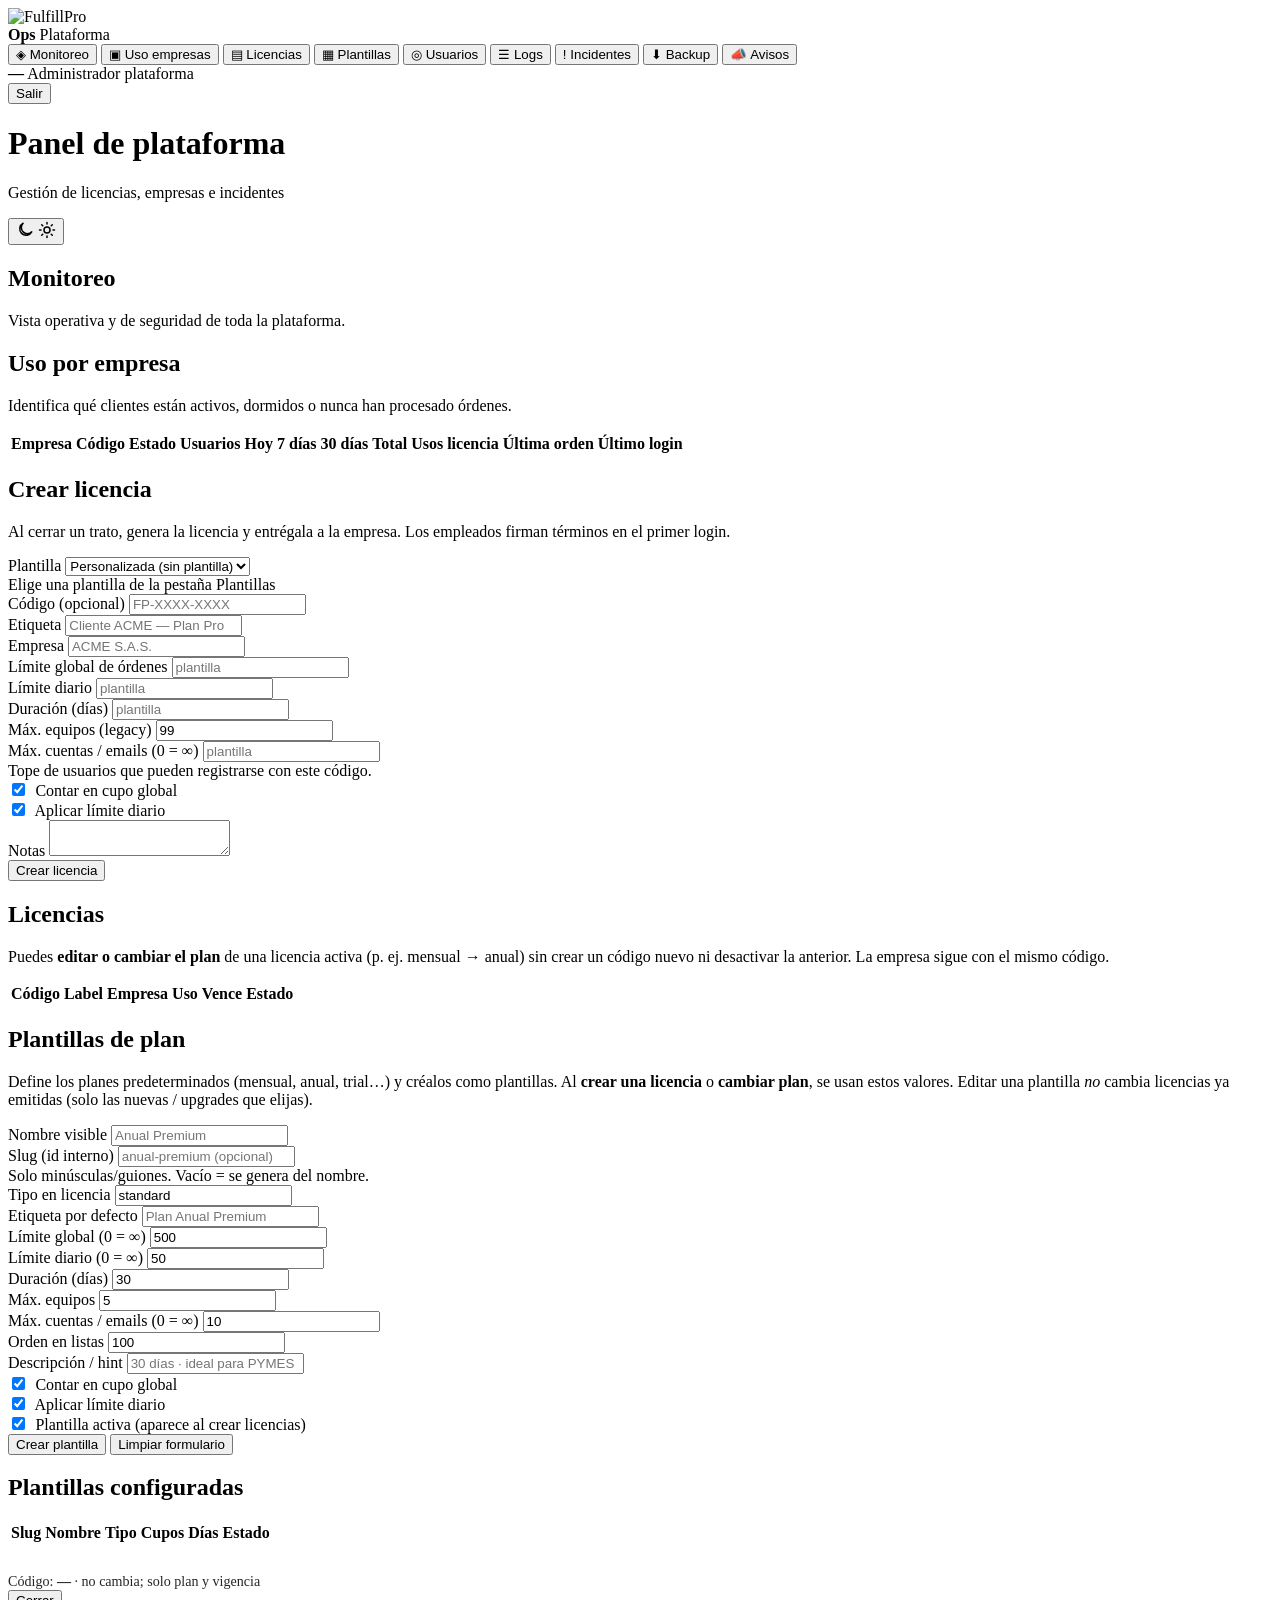
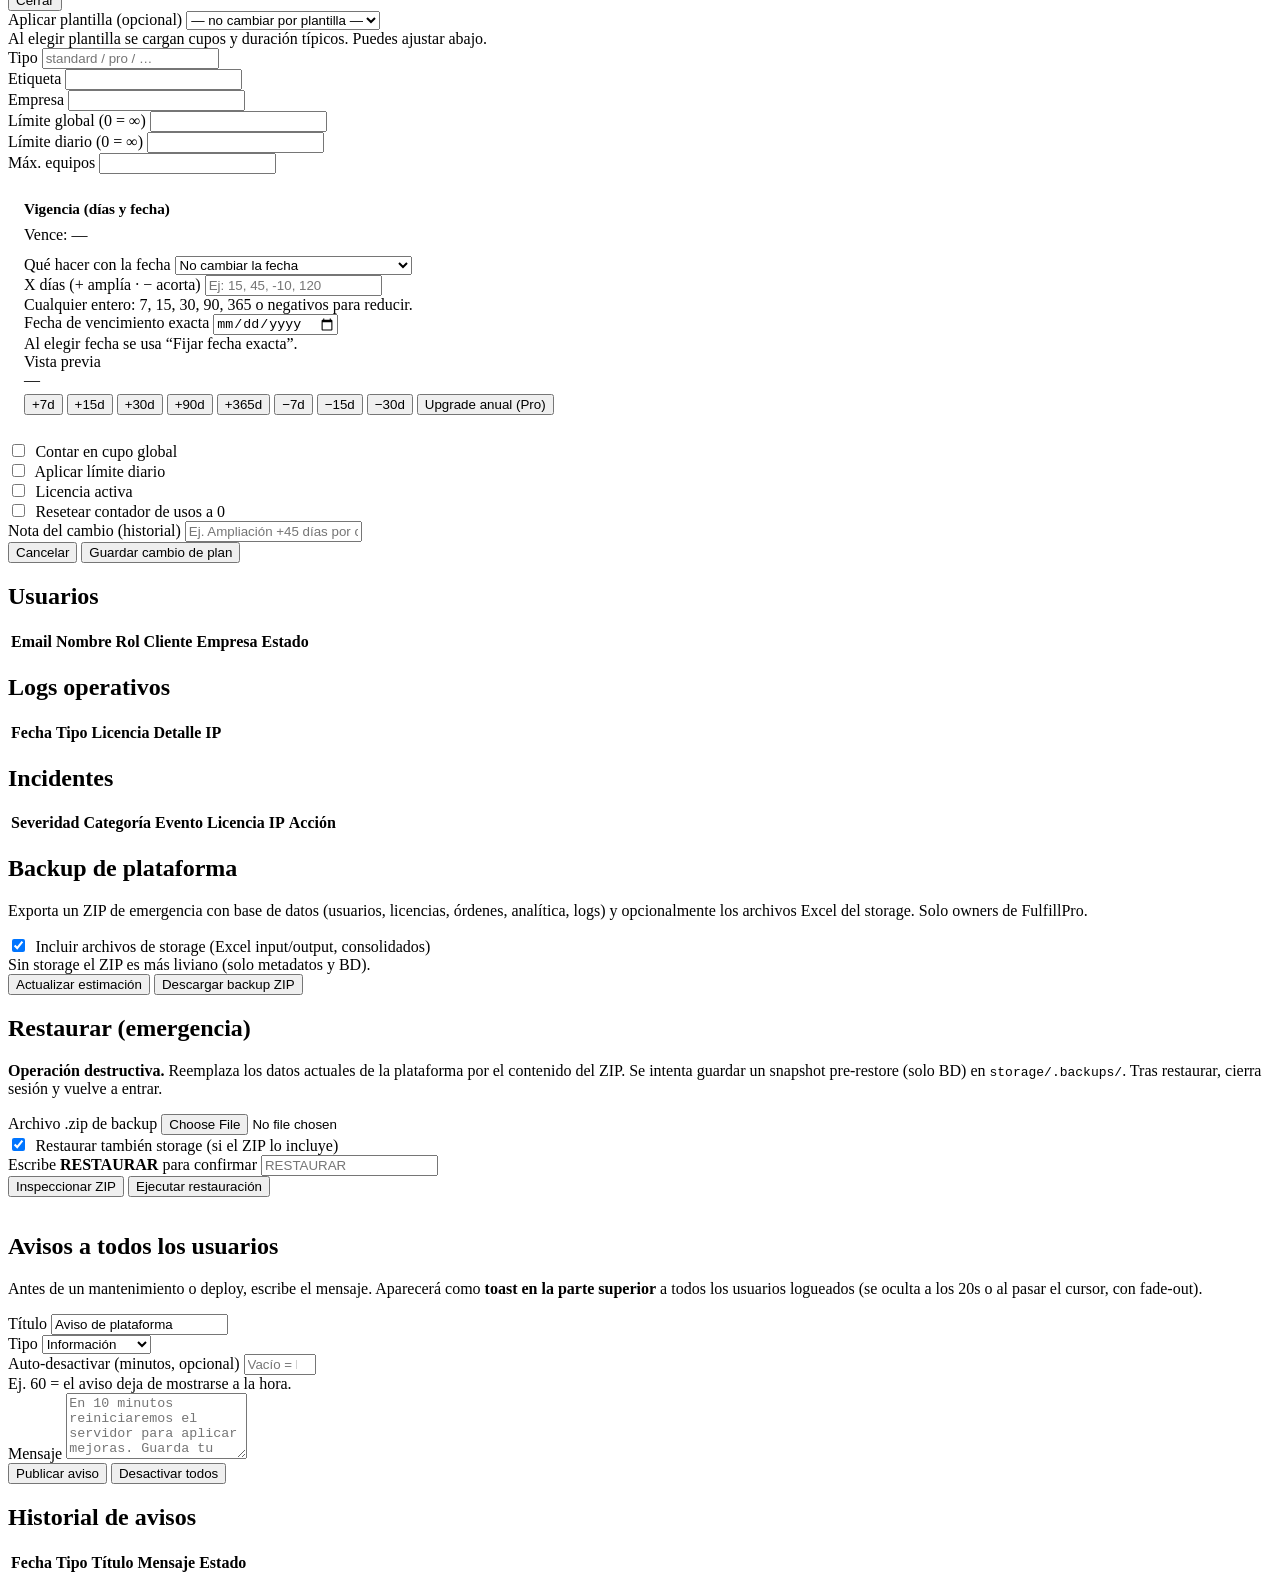
==== commit 8050f3a0: "Implement dark mode theme toggle and enhance UI elements: - Added a theme toggle button to switch be" ====
--- a/frontend/admin.html
+++ b/frontend/admin.html
@@ -4,7 +4,9 @@
   <meta charset="UTF-8" />
   <meta name="viewport" content="width=device-width, initial-scale=1" />
   <title>FulfillPro · Panel plataforma</title>
+  <meta name="color-scheme" content="light dark" />
   <link rel="icon" href="/assets/favicon.svg" type="image/svg+xml" />
+  <script src="/js/theme.js"></script>
   <link rel="stylesheet" href="/css/app.css" />
   <link href="https://fonts.googleapis.com/css2?family=DM+Sans:wght@400;500;600;700&family=Outfit:wght@600;700&display=swap" rel="stylesheet" />
 </head>
@@ -44,6 +46,16 @@
           <h1>Panel de plataforma</h1>
           <p class="sub">Gestión de licencias, empresas e incidentes</p>
         </div>
+        <div class="topbar-actions">
+          <button type="button" class="theme-toggle" data-theme-toggle aria-pressed="false">
+            <span class="theme-ico theme-ico-moon" aria-hidden="true">
+              <svg viewBox="0 0 24 24" width="18" height="18" fill="none" stroke="currentColor" stroke-width="2" stroke-linecap="round" stroke-linejoin="round"><path d="M21 14.5A8.5 8.5 0 1 1 9.5 3 7 7 0 0 0 21 14.5z"/></svg>
+            </span>
+            <span class="theme-ico theme-ico-sun" aria-hidden="true">
+              <svg viewBox="0 0 24 24" width="18" height="18" fill="none" stroke="currentColor" stroke-width="2" stroke-linecap="round" stroke-linejoin="round"><circle cx="12" cy="12" r="4"/><path d="M12 2v2M12 20v2M4.93 4.93l1.41 1.41M17.66 17.66l1.41 1.41M2 12h2M20 12h2M4.93 19.07l1.41-1.41M17.66 6.34l1.41-1.41"/></svg>
+            </span>
+          </button>
+        </div>
       </header>
       <div class="content admin-wrap">
         <div id="admin-alert" class="hidden"></div>
@@ -306,7 +318,7 @@
                   </div>
                 </div>
 
-                <div class="card" style="margin:0.75rem 0;padding:0.85rem 1rem;background:#f8fafc;border:1px solid var(--line)">
+                <div class="card inset-card" style="margin:0.75rem 0;padding:0.85rem 1rem">
                   <h3 style="margin:0 0 0.5rem;font-size:0.95rem">Vigencia (días y fecha)</h3>
                   <p class="hint" id="edit-expiry-current" style="margin:0 0 0.75rem">Vence: —</p>
                   <div class="grid-2">
@@ -332,7 +344,7 @@
                     </div>
                     <div class="field">
                       <label>Vista previa</label>
-                      <div id="edit-expiry-preview" class="mono" style="padding:0.55rem 0.65rem;background:#fff;border:1px solid var(--line);border-radius:8px;min-height:2.4rem">—</div>
+                      <div id="edit-expiry-preview" class="mono preview-box">—</div>
                     </div>
                   </div>
                   <div class="row-actions" style="gap:0.4rem;flex-wrap:wrap;margin-top:0.35rem">
@@ -446,8 +458,8 @@
             <p id="backup-download-status" class="hint" style="margin-top:0.75rem"></p>
           </div>
 
-          <div class="card" style="border-color:rgba(220,38,38,.35);margin-top:1rem">
-            <h2 style="color:#b91c1c">Restaurar (emergencia)</h2>
+          <div class="card restore-card" style="margin-top:1rem">
+            <h2 class="danger-heading">Restaurar (emergencia)</h2>
             <p class="lead">
               <strong>Operación destructiva.</strong> Reemplaza los datos actuales de la plataforma
               por el contenido del ZIP. Se intenta guardar un snapshot pre-restore (solo BD) en
@@ -469,7 +481,7 @@
             </div>
             <div class="row-actions" style="gap:0.6rem;flex-wrap:wrap">
               <button id="btn-backup-inspect" class="btn btn-ghost" type="button">Inspeccionar ZIP</button>
-              <button id="btn-backup-restore" class="btn btn-primary" type="button" style="background:linear-gradient(135deg,#b91c1c,#7f1d1d)">
+              <button id="btn-backup-restore" class="btn btn-danger-strong" type="button">
                 Ejecutar restauración
               </button>
             </div>
